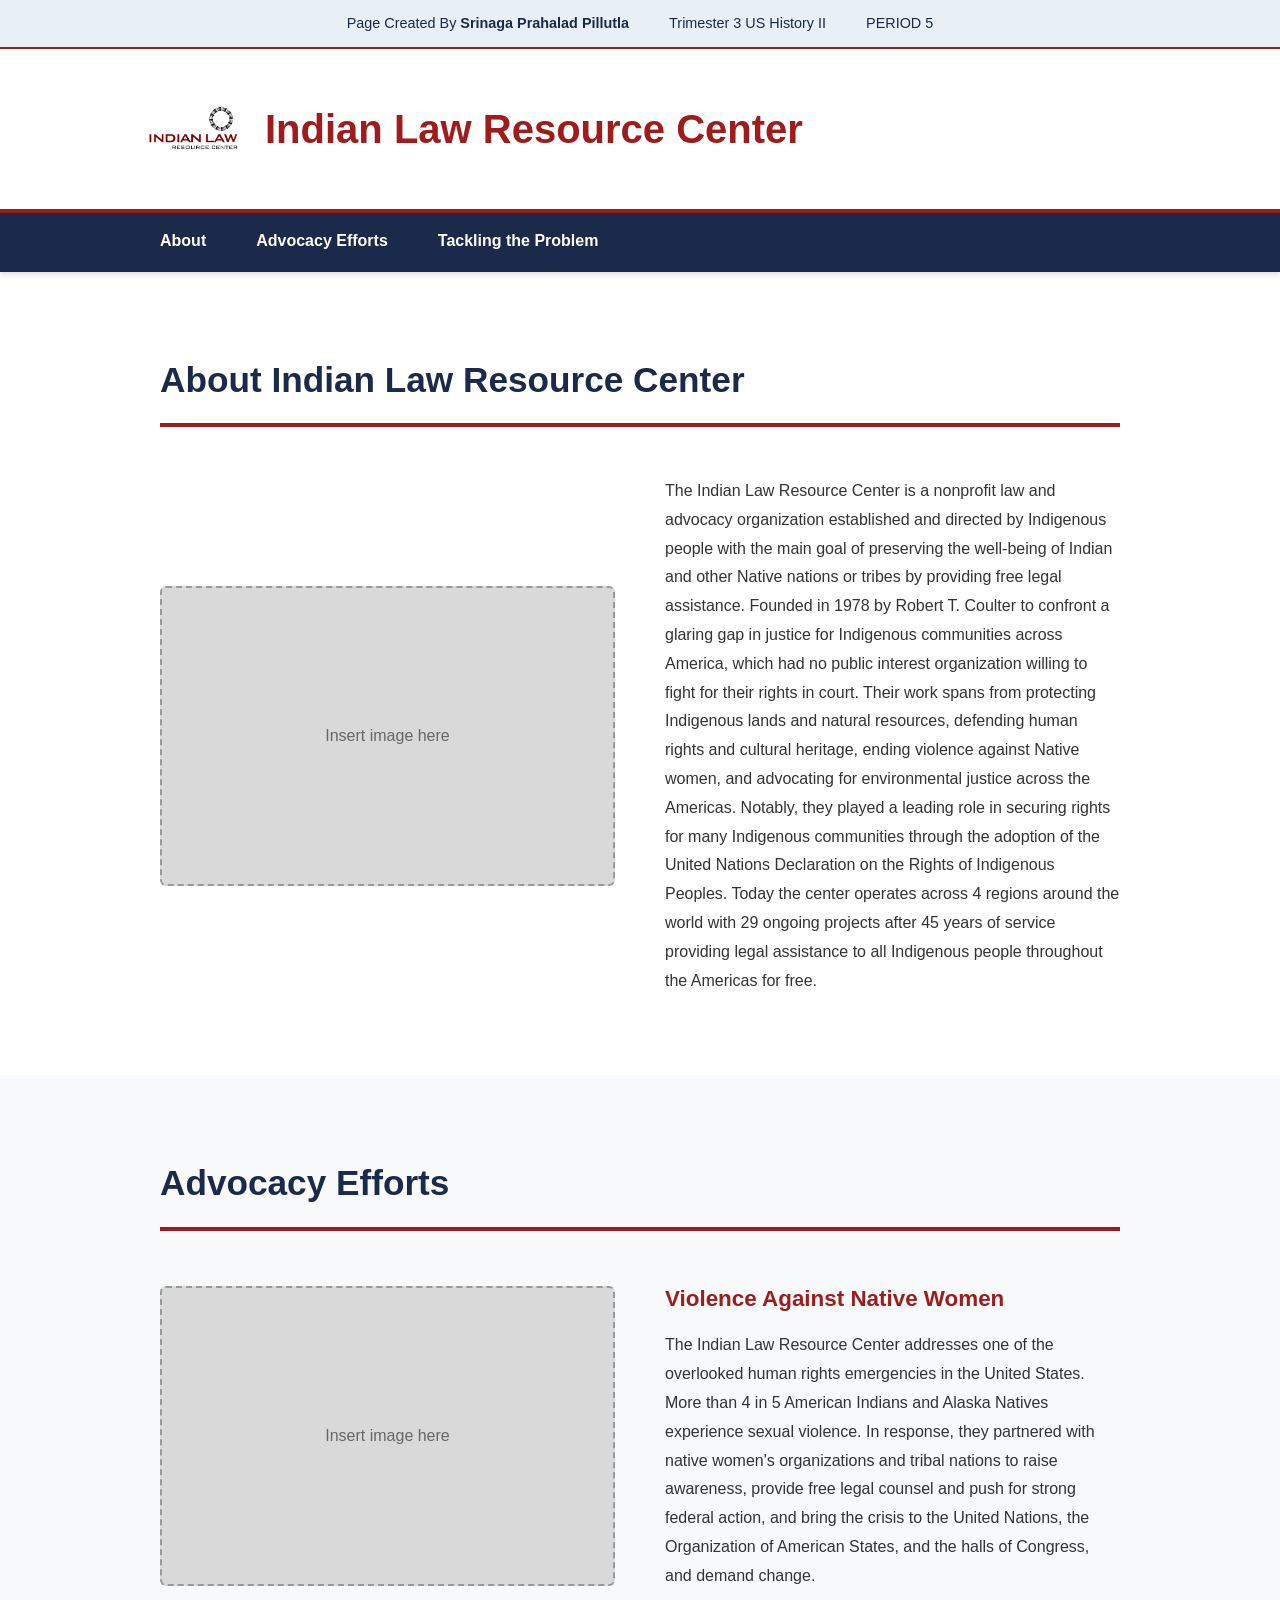
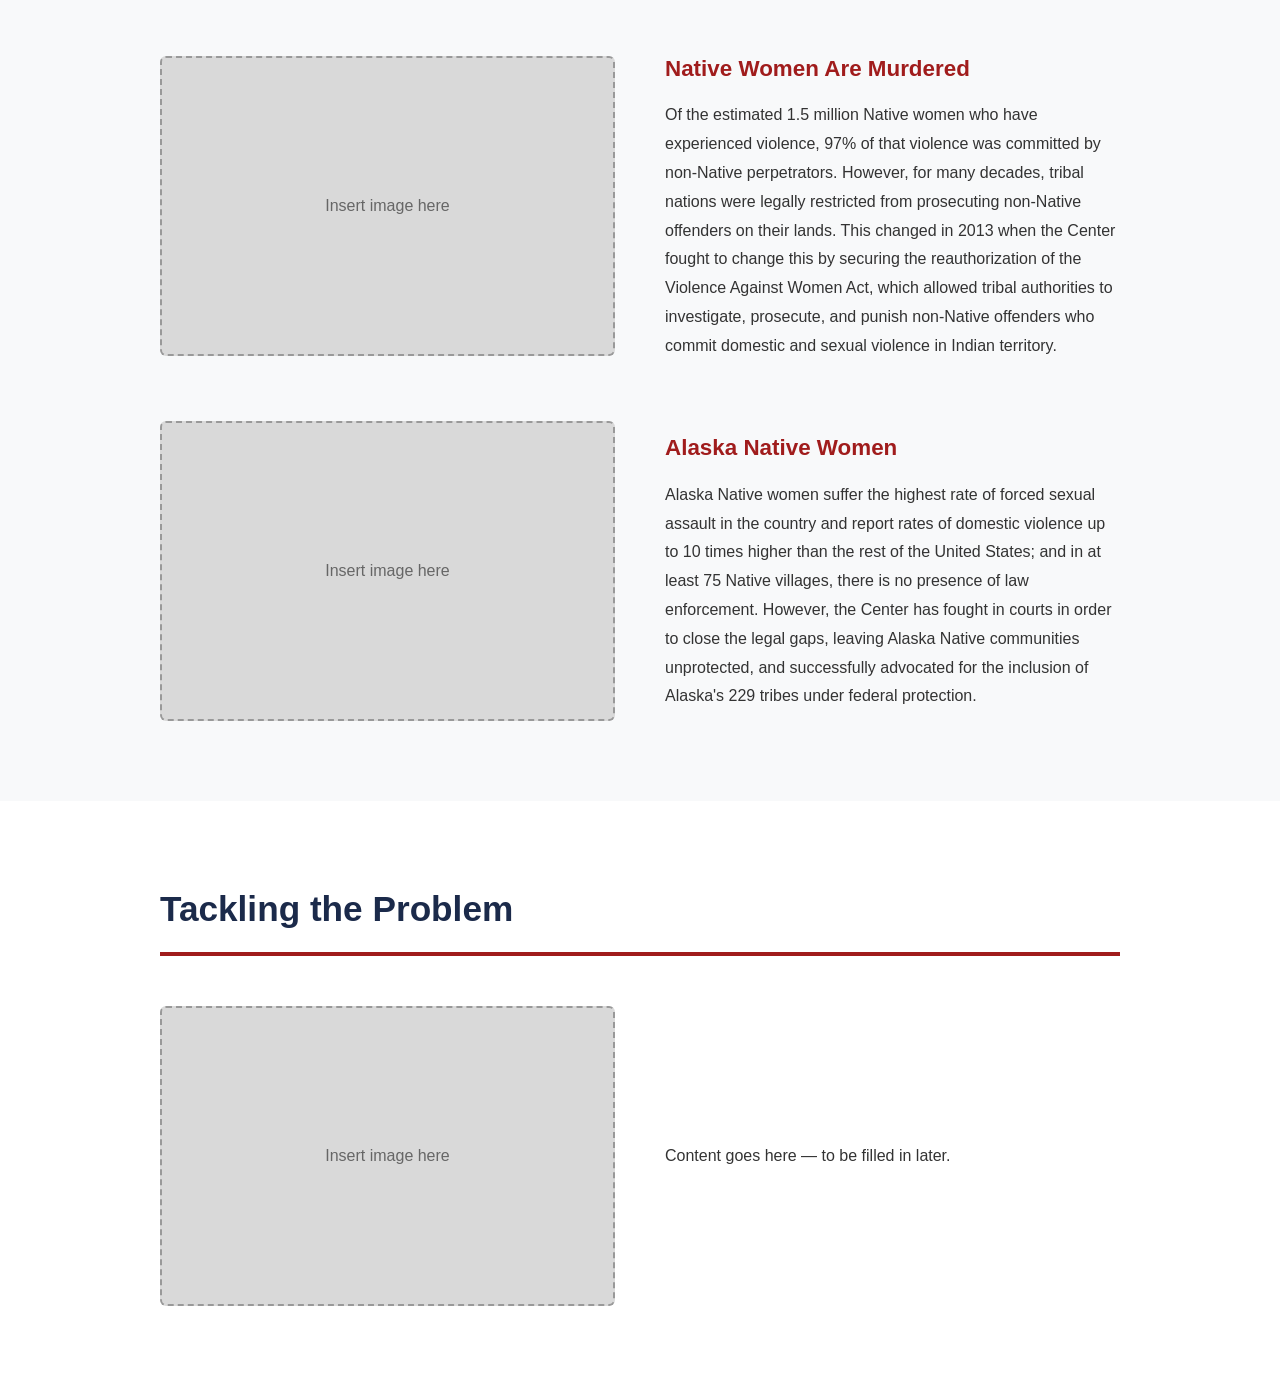
==== HTML-CSS_Website/index.html @ c258c05d "Add content for Alaska Native women in advocacy section of index.html by putting Alaska Native women" ====
<!DOCTYPE html>
<html lang="en">
<head>
    <meta charset="UTF-8">
    <meta name="viewport" content="width=device-width, initial-scale=1.0">
    <title>Indian Law Resource Center</title>
    <link rel="stylesheet" href="styles.css">
</head>
<body>
    <!-- Page Info -->
    <div class="page-info">
        <span>Page Created By <strong>Srinaga Prahalad Pillutla</strong></span>
        <span>Trimester 3 US History II</span>
        <span>PERIOD 5</span>
    </div>

    <!-- Header -->
    <header class="header">
        <div class="header-container">
            <img src="images/Indian Law Resource Center logo.png" alt="Indian Law Resource Center Logo" class="logo">
            <h1>Indian Law Resource Center</h1>
        </div>
    </header>

    <!-- Sticky Navigation -->
    <nav class="navbar">
        <div class="nav-container">
            <a href="#about" class="nav-link">About</a>
            <a href="#advocacy" class="nav-link">Advocacy Efforts</a>
            <a href="#tackling" class="nav-link">Tackling the Problem</a>
        </div>
    </nav>

    <!-- About Section -->
    <section id="about" class="section">
        <div class="container">
            <h2>About Indian Law Resource Center</h2>
            <div class="content-row">
                <div class="image-placeholder">Insert image here</div>
                <p>The Indian Law Resource Center is a nonprofit law and advocacy organization established and directed by Indigenous people with the main goal of preserving the well-being of Indian and other Native nations or tribes by providing free legal assistance. Founded in 1978 by Robert T. Coulter to confront a glaring gap in justice for Indigenous communities across America, which had no public interest organization willing to fight for their rights in court. Their work spans from protecting Indigenous lands and natural resources, defending human rights and cultural heritage, ending violence against Native women, and advocating for environmental justice across the Americas. Notably, they played a leading role in securing rights for many Indigenous communities through the adoption of the United Nations Declaration on the Rights of Indigenous Peoples. Today the center operates across 4 regions around the world with 29 ongoing projects after 45 years of service providing legal assistance to all Indigenous people throughout the Americas for free.</p>
            </div>
        </div>
    </section>

    <!-- Advocacy Efforts Section -->
    <section id="advocacy" class="section">
        <div class="container">
            <h2>Advocacy Efforts</h2>
            
            <!-- Subsection 1 -->
            <div class="content-row">
                <div class="image-placeholder">Insert image here</div>
                <div>
                    <h3>Violence Against Native Women</h3>
                    <p>The Indian Law Resource Center addresses one of the overlooked human rights emergencies in the United States. More than 4 in 5 American Indians and Alaska Natives experience sexual violence. In response, they partnered with native women's organizations and tribal nations to raise awareness, provide free legal counsel and push for strong federal action, and bring the crisis to the United Nations, the Organization of American States, and the halls of Congress, and demand change.</p>
                </div>
            </div>

            <!-- Subsection 2 -->
            <div class="content-row">
                <div class="image-placeholder">Insert image here</div>
                <div>
                    <h3>Native Women Are Murdered</h3>
                    <p>Of the estimated 1.5 million Native women who have experienced violence, 97% of that violence was committed by non-Native perpetrators. However, for many decades, tribal nations were legally restricted from prosecuting non-Native offenders on their lands. This changed in 2013 when the Center fought to change this by securing the reauthorization of the Violence Against Women Act, which allowed tribal authorities to investigate, prosecute, and punish non-Native offenders who commit domestic and sexual violence in Indian territory.</p>
                </div>
            </div>

            <!-- Subsection 3 -->
            <div class="content-row">
                <div class="image-placeholder">Insert image here</div>
                <div>
                    <h3>Alaska Native Women</h3>
                    <p>Alaska Native women suffer the highest rate of forced sexual assault in the country and report rates of domestic violence up to 10 times higher than the rest of the United States; and in at least 75 Native villages, there is no presence of law enforcement. However, the Center has fought in courts in order to close the legal gaps, leaving Alaska Native communities unprotected, and successfully advocated for the inclusion of Alaska's 229 tribes under federal protection.</p>
                </div>
            </div>
        </div>
    </section>

    <!-- Tackling the Problem Section -->
    <section id="tackling" class="section">
        <div class="container">
            <h2>Tackling the Problem</h2>
            <div class="content-row">
                <div class="image-placeholder">Insert image here</div>
                <p>Content goes here — to be filled in later.</p>
            </div>
        </div>
    </section>

</body>
</html>
---- HTML-CSS_Website/styles.css ----
/* CSS Reset and Base Styles */
* {
    margin: 0;
    padding: 0;
    box-sizing: border-box;
}

html {
    scroll-behavior: smooth;
}

body {
    font-family: 'Segoe UI', Tahoma, Geneva, Verdana, sans-serif;
    font-size: 16px;
    line-height: 1.6;
    color: #333;
    background-color: #ffffff;
}

.container {
    max-width: 1000px;
    margin: 0 auto;
    padding: 0 20px;
}

/* Page Info Banner */
.page-info {
    background-color: #e8f0f6;
    padding: 12px 20px;
    text-align: center;
    font-size: 0.9rem;
    color: #1B2A4A;
    border-bottom: 2px solid #A01C1C;
    display: flex;
    justify-content: center;
    gap: 40px;
    flex-wrap: wrap;
}

.page-info span {
    font-weight: 500;
}

/* Header */
.header {
    background-color: #ffffff;
    padding: 30px 20px;
    border-bottom: 4px solid #A01C1C;
    box-shadow: 0 2px 8px rgba(0, 0, 0, 0.08);
}

.header-container {
    max-width: 1000px;
    margin: 0 auto;
    display: flex;
    align-items: center;
    gap: 25px;
}

.logo {
    width: 100px;
    height: 100px;
    object-fit: contain;
    flex-shrink: 0;
}

.header h1 {
    color: #A01C1C;
    font-size: 2.5rem;
    margin: 0;
    font-weight: bold;
}

/* Sticky Navigation */
.navbar {
    position: sticky;
    top: 0;
    background-color: #1B2A4A;
    box-shadow: 0 2px 6px rgba(0, 0, 0, 0.15);
    z-index: 100;
}

.nav-container {
    max-width: 1000px;
    margin: 0 auto;
    padding: 0 20px;
    display: flex;
    gap: 50px;
}

.nav-link {
    display: inline-block;
    color: #ffffff;
    text-decoration: none;
    padding: 15px 0;
    font-weight: 600;
    font-size: 1rem;
    border-bottom: 3px solid transparent;
    transition: border-color 0.3s ease;
}

.nav-link:hover {
    border-bottom-color: #A01C1C;
}

/* Sections */
.section {
    padding: 80px 20px;
    background-color: #ffffff;
}

.section:nth-child(odd) {
    background-color: #f8f9fa;
}

.section h2 {
    color: #1B2A4A;
    font-size: 2.2rem;
    margin-bottom: 50px;
    padding-bottom: 15px;
    border-bottom: 4px solid #A01C1C;
}

.section h3 {
    color: #A01C1C;
    font-size: 1.4rem;
    margin-bottom: 15px;
}

/* Content Row Layout */
.content-row {
    display: grid;
    grid-template-columns: 1fr 1fr;
    gap: 50px;
    align-items: center;
    margin-bottom: 60px;
}

.content-row:last-child {
    margin-bottom: 0;
}

.content-row p {
    font-size: 1rem;
    color: #333;
    line-height: 1.8;
}

/* Image Placeholder */
.image-placeholder {
    background-color: #d9d9d9;
    border: 2px dashed #999;
    height: 300px;
    display: flex;
    align-items: center;
    justify-content: center;
    color: #666;
    font-size: 1rem;
    border-radius: 6px;
    font-weight: 500;
}

/* ============================================
   TABLET RESPONSIVE DESIGN (768px and below)
   ============================================ */
@media (max-width: 768px) {
    .header-container {
        flex-direction: column;
        text-align: center;
        gap: 15px;
    }

    .logo {
        width: 70px;
        height: 70px;
    }

    .header h1 {
        font-size: 1.8rem;
    }

    .nav-container {
        gap: 25px;
        padding: 0 15px;
    }

    .nav-link {
        font-size: 0.9rem;
        padding: 12px 0;
    }

    .section {
        padding: 50px 15px;
    }

    .section h2 {
        font-size: 1.8rem;
        margin-bottom: 35px;
    }

    .section h3 {
        font-size: 1.2rem;
    }

    .content-row {
        grid-template-columns: 1fr;
        gap: 30px;
        margin-bottom: 40px;
    }

    .image-placeholder {
        height: 250px;
    }

    .page-info {
        flex-direction: column;
        gap: 8px;
        font-size: 0.8rem;
        padding: 10px 15px;
    }
}

/* ============================================
   MOBILE RESPONSIVE DESIGN (480px and below)
   ============================================ */
@media (max-width: 480px) {
    body {
        font-size: 14px;
    }

    .header {
        padding: 20px 15px;
    }

    .header-container {
        gap: 12px;
    }

    .logo {
        width: 50px;
        height: 50px;
    }

    .header h1 {
        font-size: 1.4rem;
    }

    .navbar {
        position: relative;
    }

    .nav-container {
        flex-direction: column;
        gap: 5px;
        padding: 0 15px;
    }

    .nav-link {
        padding: 10px 0;
        font-size: 0.85rem;
        border-bottom-width: 2px !important;
    }

    .section {
        padding: 30px 15px;
    }

    .section h2 {
        font-size: 1.4rem;
        margin-bottom: 25px;
    }

    .section h3 {
        font-size: 1.1rem;
    }

    .content-row {
        gap: 15px;
        margin-bottom: 30px;
    }

    .content-row p {
        font-size: 0.9rem;
    }

    .image-placeholder {
        height: 180px;
        font-size: 0.85rem;
    }

    .page-info {
        padding: 8px 10px;
        font-size: 0.7rem;
        gap: 10px;
    }

    .container {
        padding: 0 10px;
    }
}
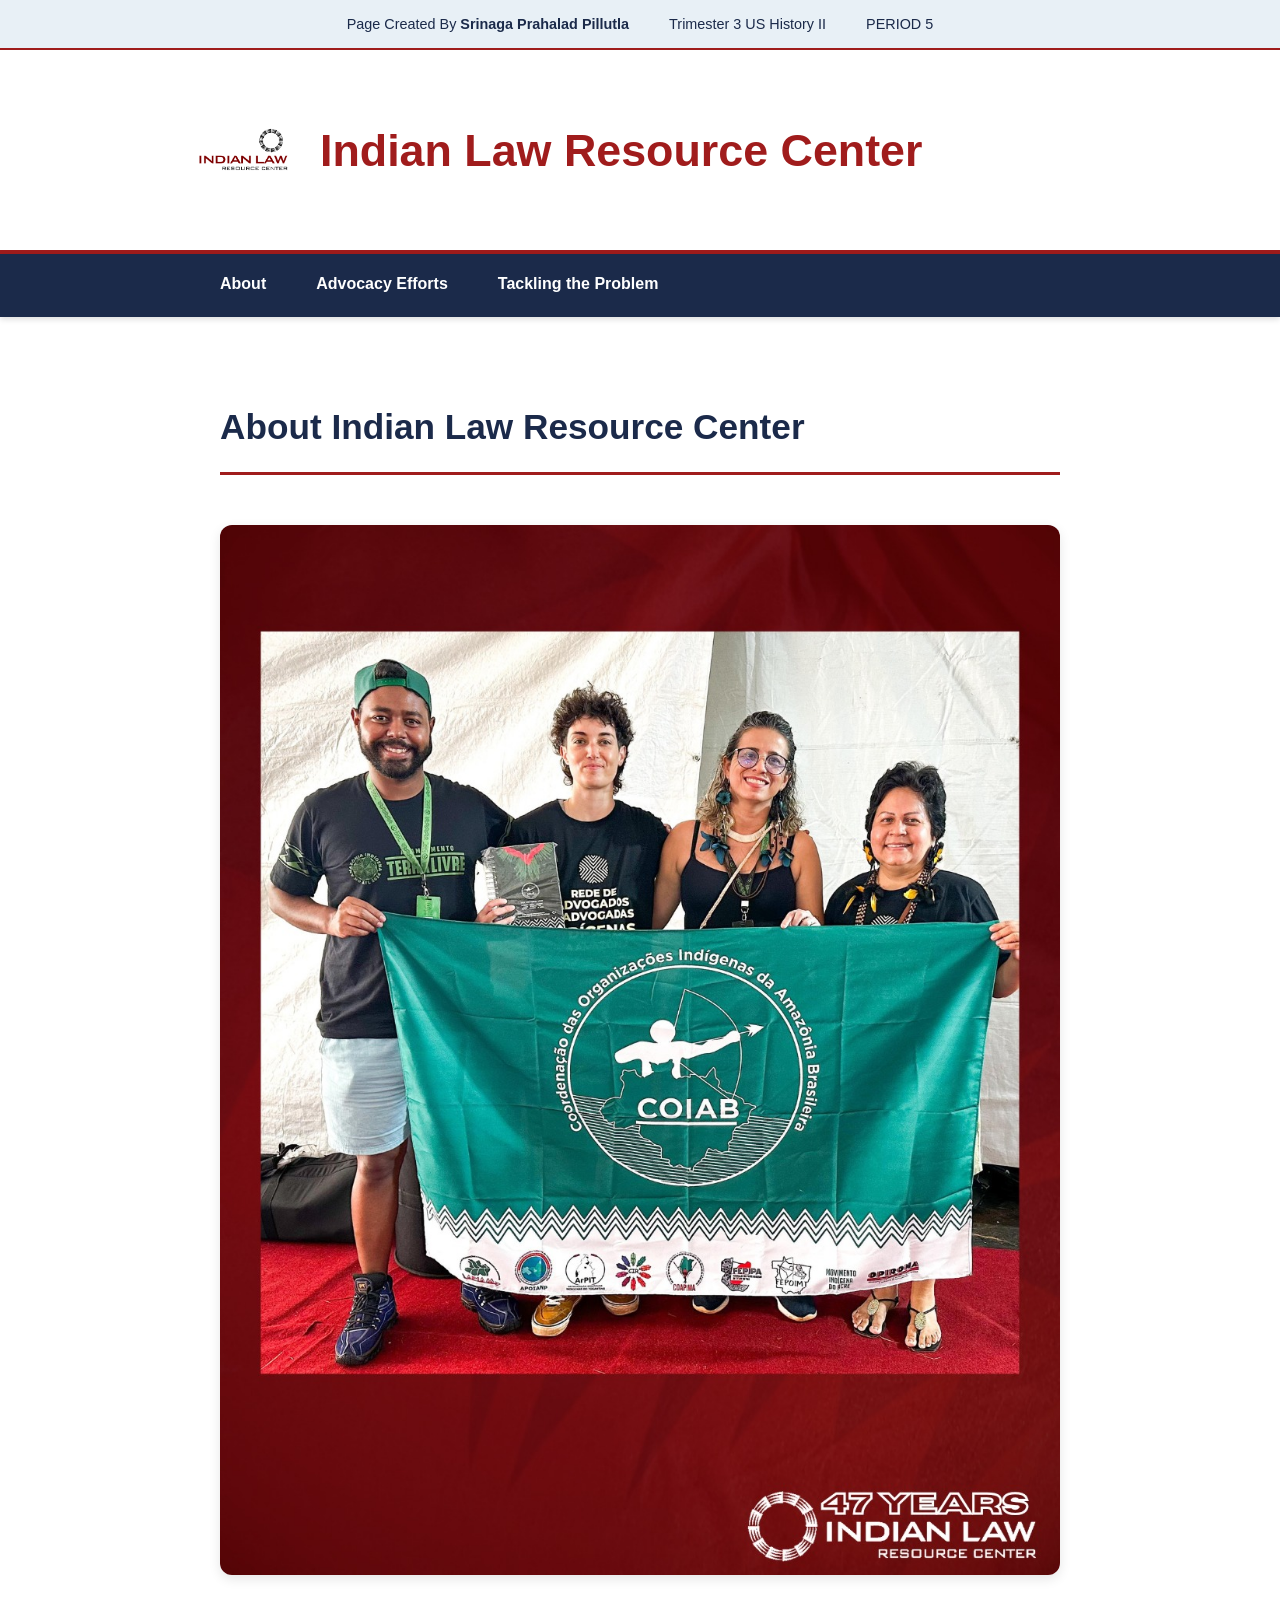
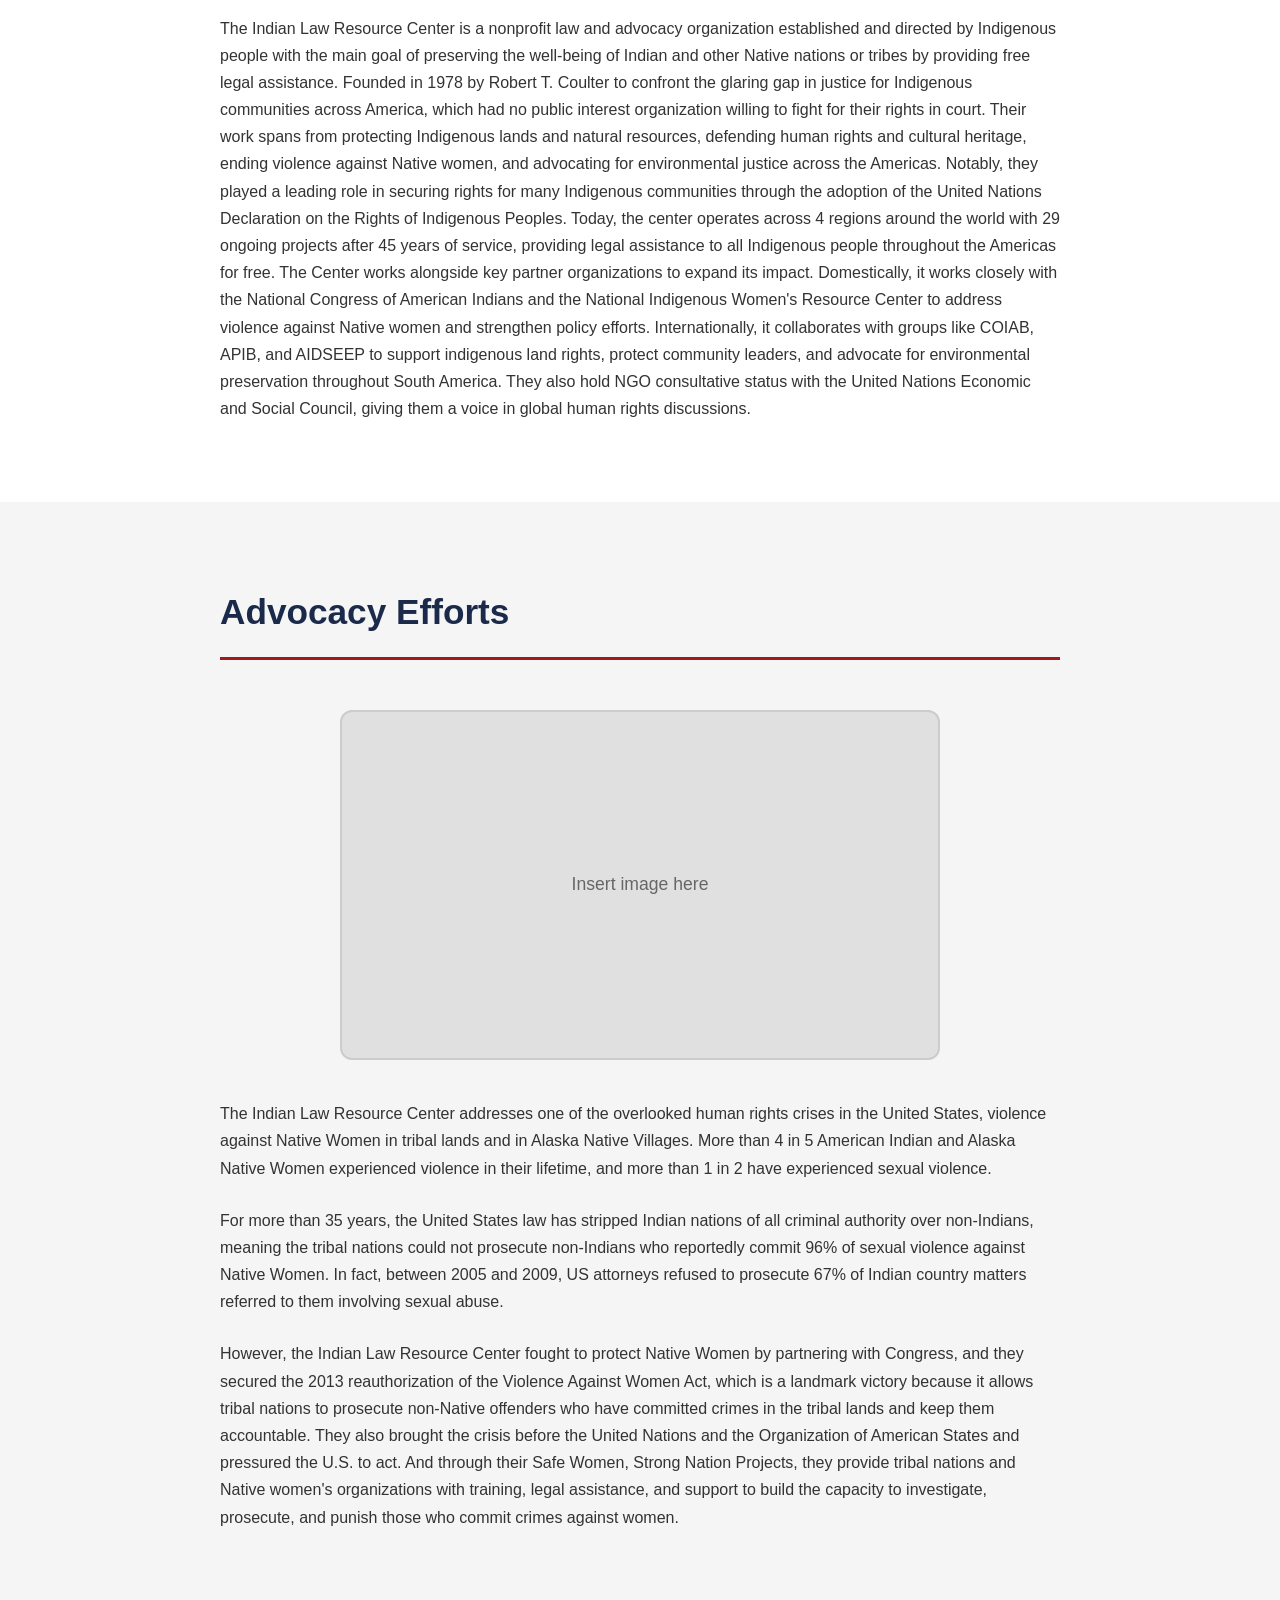
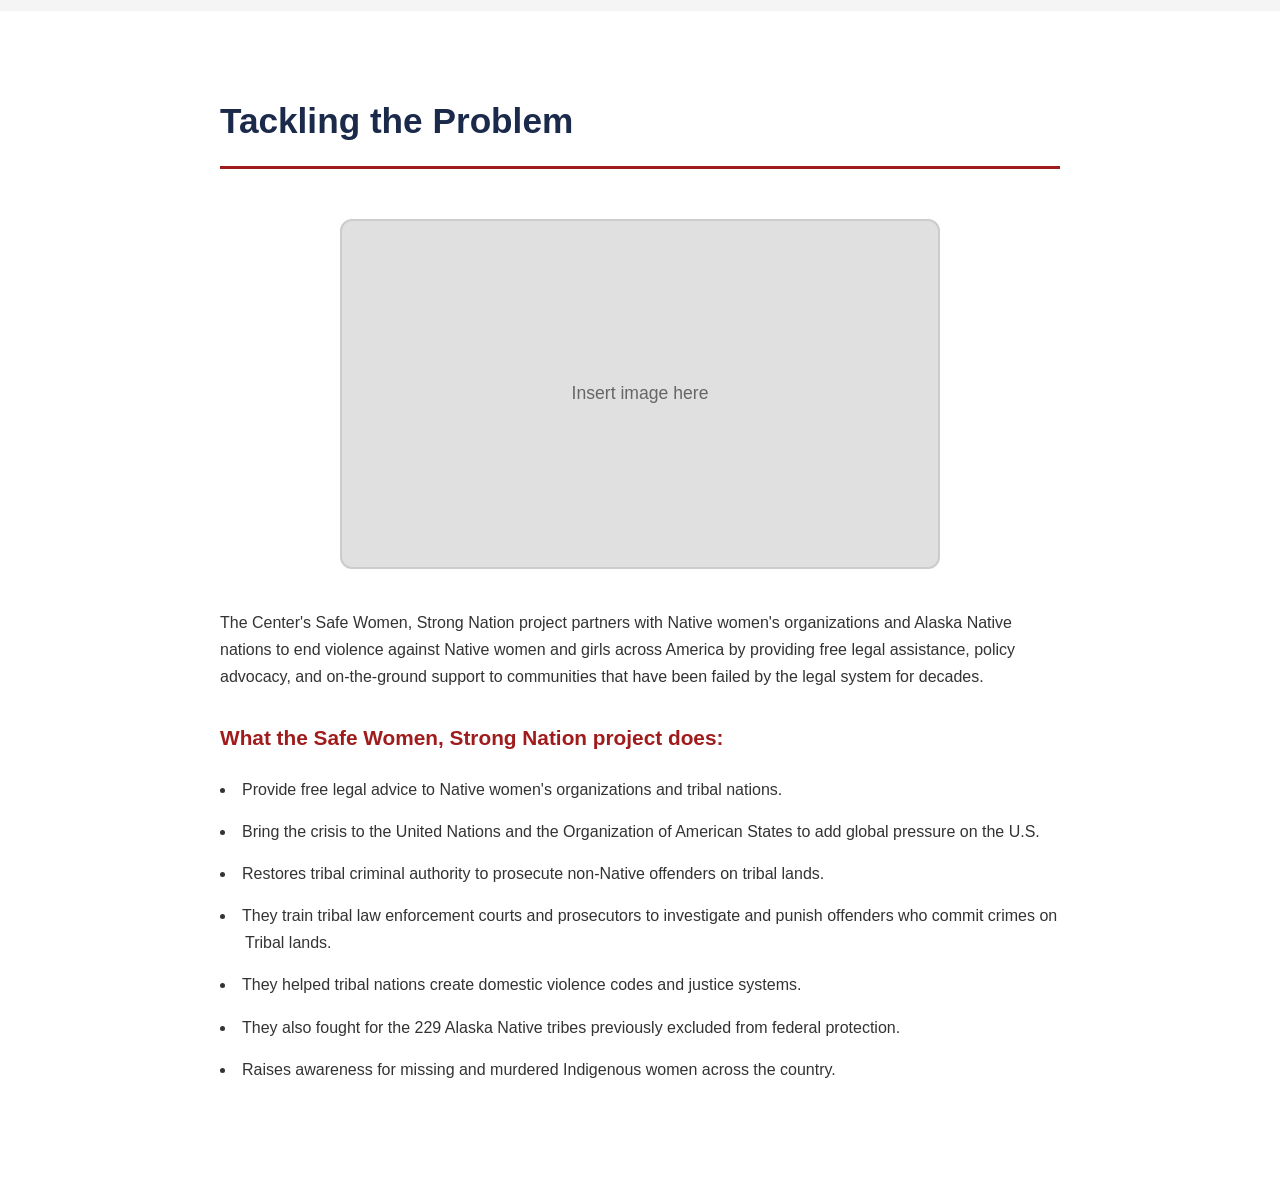
==== commit 06075214: "Refactor code structure for improved readability and maintainability and cut and pasted the info for" ====
--- a/HTML-CSS_Website/index.html
+++ b/HTML-CSS_Website/index.html
@@ -32,58 +32,44 @@
     </nav>
 
     <!-- About Section -->
-    <section id="about" class="section">
+    <section id="about" class="section section-white">
         <div class="container">
             <h2>About Indian Law Resource Center</h2>
-            <div class="content-row">
-                <div class="image-placeholder">Insert image here</div>
-                <p>The Indian Law Resource Center is a nonprofit law and advocacy organization established and directed by Indigenous people with the main goal of preserving the well-being of Indian and other Native nations or tribes by providing free legal assistance. Founded in 1978 by Robert T. Coulter to confront a glaring gap in justice for Indigenous communities across America, which had no public interest organization willing to fight for their rights in court. Their work spans from protecting Indigenous lands and natural resources, defending human rights and cultural heritage, ending violence against Native women, and advocating for environmental justice across the Americas. Notably, they played a leading role in securing rights for many Indigenous communities through the adoption of the United Nations Declaration on the Rights of Indigenous Peoples. Today the center operates across 4 regions around the world with 29 ongoing projects after 45 years of service providing legal assistance to all Indigenous people throughout the Americas for free.</p>
-            </div>
+            <img src="images/About.jpg" alt="About Indian Law Resource Center" class="section-image">
+            <p>The Indian Law Resource Center is a nonprofit law and advocacy organization established and directed by Indigenous people with the main goal of preserving the well-being of Indian and other Native nations or tribes by providing free legal assistance. Founded in 1978 by Robert T. Coulter to confront the glaring gap in justice for Indigenous communities across America, which had no public interest organization willing to fight for their rights in court. Their work spans from protecting Indigenous lands and natural resources, defending human rights and cultural heritage, ending violence against Native women, and advocating for environmental justice across the Americas. Notably, they played a leading role in securing rights for many Indigenous communities through the adoption of the United Nations Declaration on the Rights of Indigenous Peoples. Today, the center operates across 4 regions around the world with 29 ongoing projects after 45 years of service, providing legal assistance to all Indigenous people throughout the Americas for free. The Center works alongside key partner organizations to expand its impact. Domestically, it works closely with the National Congress of American Indians and the National Indigenous Women's Resource Center to address violence against Native women and strengthen policy efforts. Internationally, it collaborates with groups like COIAB, APIB, and AIDSEEP to support indigenous land rights, protect community leaders, and advocate for environmental preservation throughout South America. They also hold NGO consultative status with the United Nations Economic and Social Council, giving them a voice in global human rights discussions.</p>
         </div>
     </section>
 
     <!-- Advocacy Efforts Section -->
-    <section id="advocacy" class="section">
+    <section id="advocacy" class="section section-gray">
         <div class="container">
             <h2>Advocacy Efforts</h2>
+            <div class="image-placeholder">Insert image here</div>
+            <p>The Indian Law Resource Center addresses one of the overlooked human rights crises in the United States, violence against Native Women in tribal lands and in Alaska Native Villages. More than 4 in 5 American Indian and Alaska Native Women experienced violence in their lifetime, and more than 1 in 2 have experienced sexual violence.</p>
             
-            <!-- Subsection 1 -->
-            <div class="content-row">
-                <div class="image-placeholder">Insert image here</div>
-                <div>
-                    <h3>Violence Against Native Women</h3>
-                    <p>The Indian Law Resource Center addresses one of the overlooked human rights emergencies in the United States. More than 4 in 5 American Indians and Alaska Natives experience sexual violence. In response, they partnered with native women's organizations and tribal nations to raise awareness, provide free legal counsel and push for strong federal action, and bring the crisis to the United Nations, the Organization of American States, and the halls of Congress, and demand change.</p>
-                </div>
-            </div>
-
-            <!-- Subsection 2 -->
-            <div class="content-row">
-                <div class="image-placeholder">Insert image here</div>
-                <div>
-                    <h3>Native Women Are Murdered</h3>
-                    <p>Of the estimated 1.5 million Native women who have experienced violence, 97% of that violence was committed by non-Native perpetrators. However, for many decades, tribal nations were legally restricted from prosecuting non-Native offenders on their lands. This changed in 2013 when the Center fought to change this by securing the reauthorization of the Violence Against Women Act, which allowed tribal authorities to investigate, prosecute, and punish non-Native offenders who commit domestic and sexual violence in Indian territory.</p>
-                </div>
-            </div>
-
-            <!-- Subsection 3 -->
-            <div class="content-row">
-                <div class="image-placeholder">Insert image here</div>
-                <div>
-                    <h3>Alaska Native Women</h3>
-                    <p>Alaska Native women suffer the highest rate of forced sexual assault in the country and report rates of domestic violence up to 10 times higher than the rest of the United States; and in at least 75 Native villages, there is no presence of law enforcement. However, the Center has fought in courts in order to close the legal gaps, leaving Alaska Native communities unprotected, and successfully advocated for the inclusion of Alaska's 229 tribes under federal protection.</p>
-                </div>
-            </div>
+            <p>For more than 35 years, the United States law has stripped Indian nations of all criminal authority over non-Indians, meaning the tribal nations could not prosecute non-Indians who reportedly commit 96% of sexual violence against Native Women. In fact, between 2005 and 2009, US attorneys refused to prosecute 67% of Indian country matters referred to them involving sexual abuse.</p>
+            
+            <p>However, the Indian Law Resource Center fought to protect Native Women by partnering with Congress, and they secured the 2013 reauthorization of the Violence Against Women Act, which is a landmark victory because it allows tribal nations to prosecute non-Native offenders who have committed crimes in the tribal lands and keep them accountable. They also brought the crisis before the United Nations and the Organization of American States and pressured the U.S. to act. And through their Safe Women, Strong Nation Projects, they provide tribal nations and Native women's organizations with training, legal assistance, and support to build the capacity to investigate, prosecute, and punish those who commit crimes against women.</p>
         </div>
     </section>
 
     <!-- Tackling the Problem Section -->
-    <section id="tackling" class="section">
+    <section id="tackling" class="section section-white">
         <div class="container">
             <h2>Tackling the Problem</h2>
-            <div class="content-row">
-                <div class="image-placeholder">Insert image here</div>
-                <p>Content goes here — to be filled in later.</p>
-            </div>
+            <div class="image-placeholder">Insert image here</div>
+            <p>The Center's Safe Women, Strong Nation project partners with Native women's organizations and Alaska Native nations to end violence against Native women and girls across America by providing free legal assistance, policy advocacy, and on-the-ground support to communities that have been failed by the legal system for decades.</p>
+            
+            <h3>What the Safe Women, Strong Nation project does:</h3>
+            <ul class="section-list">
+                <li>Provide free legal advice to Native women's organizations and tribal nations.</li>
+                <li>Bring the crisis to the United Nations and the Organization of American States to add global pressure on the U.S.</li>
+                <li>Restores tribal criminal authority to prosecute non-Native offenders on tribal lands.</li>
+                <li>They train tribal law enforcement courts and prosecutors to investigate and punish offenders who commit crimes on Tribal lands.</li>
+                <li>They helped tribal nations create domestic violence codes and justice systems.</li>
+                <li>They also fought for the 229 Alaska Native tribes previously excluded from federal protection.</li>
+                <li>Raises awareness for missing and murdered Indigenous women across the country.</li>
+            </ul>
         </div>
     </section>
 
--- a/HTML-CSS_Website/styles.css
+++ b/HTML-CSS_Website/styles.css
@@ -10,23 +10,23 @@
 }
 
 body {
-    font-family: 'Segoe UI', Tahoma, Geneva, Verdana, sans-serif;
+    font-family: -apple-system, BlinkMacSystemFont, 'Segoe UI', Roboto, Oxygen, Ubuntu, Cantarell, sans-serif;
     font-size: 16px;
-    line-height: 1.6;
+    line-height: 1.7;
     color: #333;
     background-color: #ffffff;
 }
 
 .container {
-    max-width: 1000px;
+    max-width: 900px;
     margin: 0 auto;
-    padding: 0 20px;
+    padding: 0 30px;
 }
 
 /* Page Info Banner */
 .page-info {
     background-color: #e8f0f6;
-    padding: 12px 20px;
+    padding: 12px 30px;
     text-align: center;
     font-size: 0.9rem;
     color: #1B2A4A;
@@ -44,17 +44,17 @@
 /* Header */
 .header {
     background-color: #ffffff;
-    padding: 30px 20px;
+    padding: 50px 30px;
     border-bottom: 4px solid #A01C1C;
-    box-shadow: 0 2px 8px rgba(0, 0, 0, 0.08);
+    box-shadow: 0 1px 3px rgba(0, 0, 0, 0.08);
 }
 
 .header-container {
-    max-width: 1000px;
+    max-width: 900px;
     margin: 0 auto;
     display: flex;
     align-items: center;
-    gap: 25px;
+    gap: 30px;
 }
 
 .logo {
@@ -66,8 +66,7 @@
 
 .header h1 {
     color: #A01C1C;
-    font-size: 2.5rem;
-    margin: 0;
+    font-size: 2.8rem;
     font-weight: bold;
 }
 
@@ -81,9 +80,9 @@
 }
 
 .nav-container {
-    max-width: 1000px;
+    max-width: 900px;
     margin: 0 auto;
-    padding: 0 20px;
+    padding: 0 30px;
     display: flex;
     gap: 50px;
 }
@@ -92,7 +91,7 @@
     display: inline-block;
     color: #ffffff;
     text-decoration: none;
-    padding: 15px 0;
+    padding: 16px 0;
     font-weight: 600;
     font-size: 1rem;
     border-bottom: 3px solid transparent;
@@ -105,12 +104,15 @@
 
 /* Sections */
 .section {
-    padding: 80px 20px;
+    padding: 80px 30px;
+}
+
+.section-white {
     background-color: #ffffff;
 }
 
-.section:nth-child(odd) {
-    background-color: #f8f9fa;
+.section-gray {
+    background-color: #f5f5f5;
 }
 
 .section h2 {
@@ -118,46 +120,75 @@
     font-size: 2.2rem;
     margin-bottom: 50px;
     padding-bottom: 15px;
-    border-bottom: 4px solid #A01C1C;
-}
-
-.section h3 {
-    color: #A01C1C;
-    font-size: 1.4rem;
-    margin-bottom: 15px;
-}
-
-/* Content Row Layout */
-.content-row {
-    display: grid;
-    grid-template-columns: 1fr 1fr;
-    gap: 50px;
-    align-items: center;
-    margin-bottom: 60px;
-}
-
-.content-row:last-child {
-    margin-bottom: 0;
-}
-
-.content-row p {
-    font-size: 1rem;
-    color: #333;
-    line-height: 1.8;
+    border-bottom: 3px solid #A01C1C;
+    font-weight: bold;
 }
 
 /* Image Placeholder */
 .image-placeholder {
-    background-color: #d9d9d9;
-    border: 2px dashed #999;
-    height: 300px;
+    background-color: #e0e0e0;
+    border: 2px solid #ccc;
+    border-radius: 12px;
+    height: 350px;
+    max-width: 600px;
+    margin: 0 auto 40px;
     display: flex;
     align-items: center;
     justify-content: center;
     color: #666;
+    font-size: 1.1rem;
+    font-weight: 500;
+}
+
+/* Section Images */
+.section-image {
+    max-width: 100%;
+    height: auto;
+    border-radius: 12px;
+    margin: 0 auto 40px;
+    display: block;
+    box-shadow: 0 4px 12px rgba(0, 0, 0, 0.1);
+}
+
+/* Section Paragraphs */
+.section p {
     font-size: 1rem;
-    border-radius: 6px;
-    font-weight: 500;
+    color: #333;
+    margin-bottom: 25px;
+    text-align: left;
+}
+
+.section p:last-child {
+    margin-bottom: 0;
+}
+
+/* Section Subheadings */
+.section h3 {
+    color: #A01C1C;
+    font-size: 1.3rem;
+    font-weight: 600;
+    margin-top: 30px;
+    margin-bottom: 20px;
+}
+
+/* Section Lists */
+.section-list {
+    list-style-position: inside;
+    margin: 0 0 30px 0;
+    padding: 0;
+}
+
+.section-list li {
+    font-size: 1rem;
+    color: #333;
+    margin-bottom: 15px;
+    line-height: 1.7;
+    padding-left: 25px;
+    text-indent: -25px;
+}
+
+.section-list li:last-child {
+    margin-bottom: 0;
 }
 
 /* ============================================
@@ -167,7 +198,7 @@
     .header-container {
         flex-direction: column;
         text-align: center;
-        gap: 15px;
+        gap: 20px;
     }
 
     .logo {
@@ -176,12 +207,19 @@
     }
 
     .header h1 {
-        font-size: 1.8rem;
+        font-size: 2rem;
+    }
+
+    .header,
+    .navbar,
+    .section {
+        padding-left: 20px;
+        padding-right: 20px;
     }
 
     .nav-container {
-        gap: 25px;
-        padding: 0 15px;
+        padding: 0 20px;
+        gap: 30px;
     }
 
     .nav-link {
@@ -190,7 +228,7 @@
     }
 
     .section {
-        padding: 50px 15px;
+        padding: 50px 20px;
     }
 
     .section h2 {
@@ -198,25 +236,23 @@
         margin-bottom: 35px;
     }
 
-    .section h3 {
-        font-size: 1.2rem;
-    }
-
-    .content-row {
-        grid-template-columns: 1fr;
-        gap: 30px;
-        margin-bottom: 40px;
-    }
-
     .image-placeholder {
         height: 250px;
+        margin-bottom: 30px;
+    }
+
+    .section p {
+        margin-bottom: 20px;
+    }
+
+    .container {
+        padding: 0 20px;
     }
 
     .page-info {
-        flex-direction: column;
-        gap: 8px;
-        font-size: 0.8rem;
-        padding: 10px 15px;
+        padding: 10px 20px;
+        gap: 20px;
+        font-size: 0.85rem;
     }
 }
 
@@ -225,15 +261,16 @@
    ============================================ */
 @media (max-width: 480px) {
     body {
-        font-size: 14px;
+        font-size: 15px;
+        line-height: 1.6;
     }
 
     .header {
-        padding: 20px 15px;
+        padding: 30px 15px;
     }
 
     .header-container {
-        gap: 12px;
+        gap: 15px;
     }
 
     .logo {
@@ -242,7 +279,7 @@
     }
 
     .header h1 {
-        font-size: 1.4rem;
+        font-size: 1.5rem;
     }
 
     .navbar {
@@ -251,18 +288,18 @@
 
     .nav-container {
         flex-direction: column;
-        gap: 5px;
+        gap: 0;
         padding: 0 15px;
     }
 
     .nav-link {
-        padding: 10px 0;
-        font-size: 0.85rem;
+        padding: 12px 0;
+        font-size: 0.9rem;
         border-bottom-width: 2px !important;
     }
 
     .section {
-        padding: 30px 15px;
+        padding: 40px 15px;
     }
 
     .section h2 {
@@ -270,31 +307,24 @@
         margin-bottom: 25px;
     }
 
-    .section h3 {
-        font-size: 1.1rem;
-    }
-
-    .content-row {
-        gap: 15px;
-        margin-bottom: 30px;
-    }
-
-    .content-row p {
-        font-size: 0.9rem;
-    }
-
     .image-placeholder {
-        height: 180px;
-        font-size: 0.85rem;
+        height: 200px;
+        margin-bottom: 25px;
+        border-radius: 8px;
+    }
+
+    .section p {
+        font-size: 0.95rem;
+        margin-bottom: 18px;
+    }
+
+    .container {
+        padding: 0 15px;
     }
 
     .page-info {
-        padding: 8px 10px;
-        font-size: 0.7rem;
+        padding: 8px 15px;
+        font-size: 0.75rem;
         gap: 10px;
     }
-
-    .container {
-        padding: 0 10px;
-    }
 }
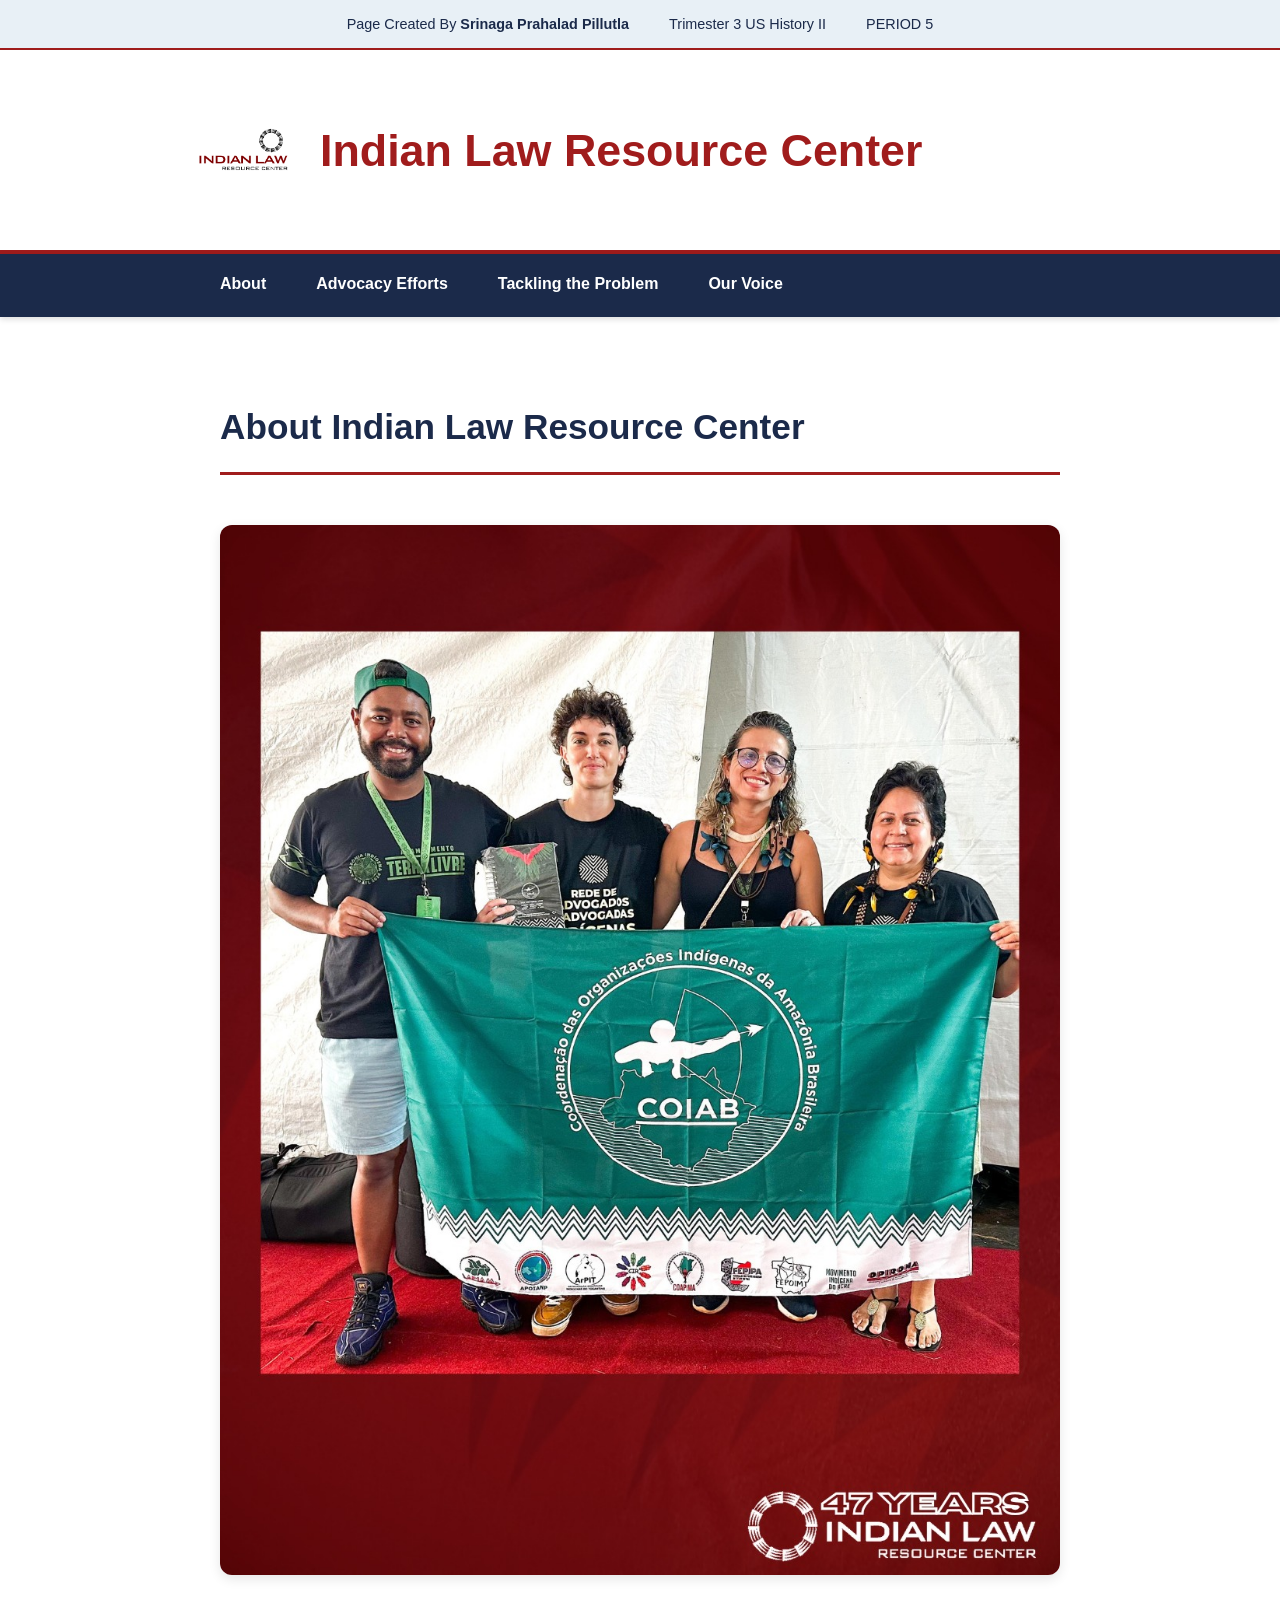
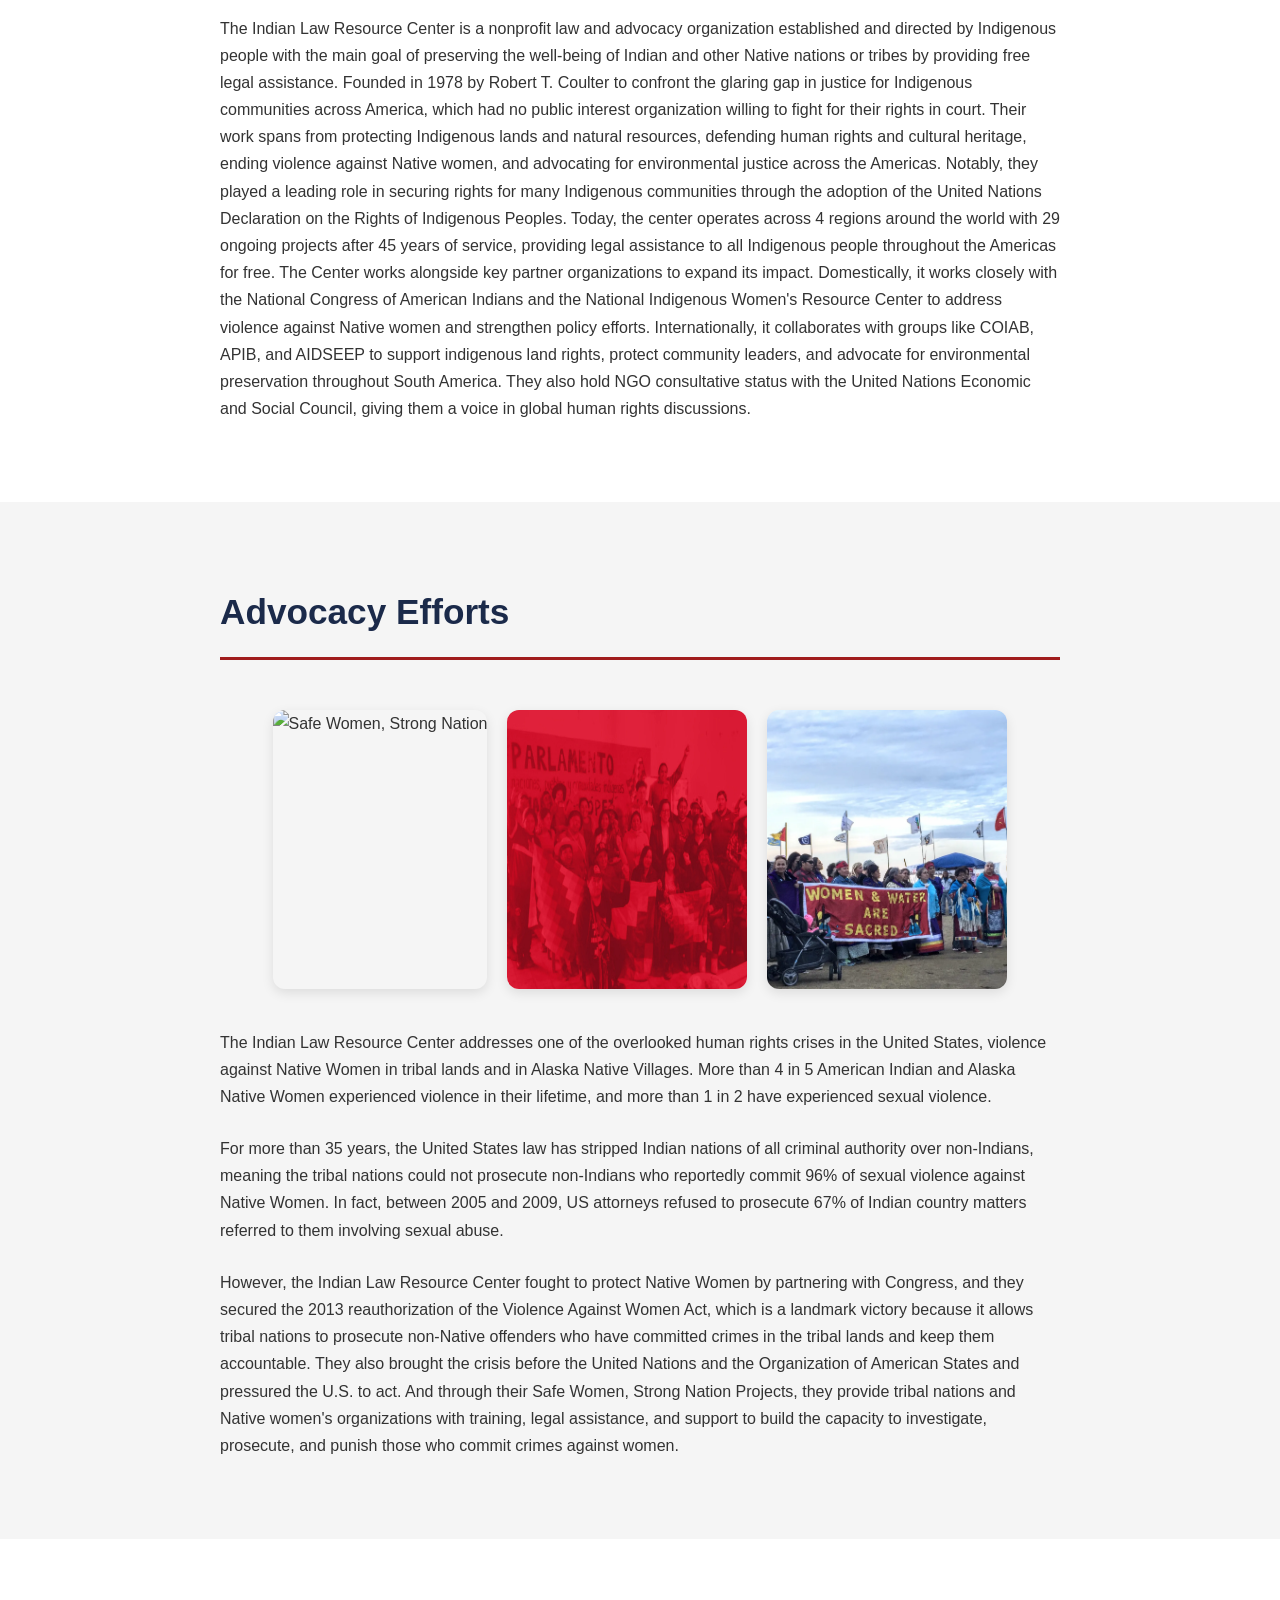
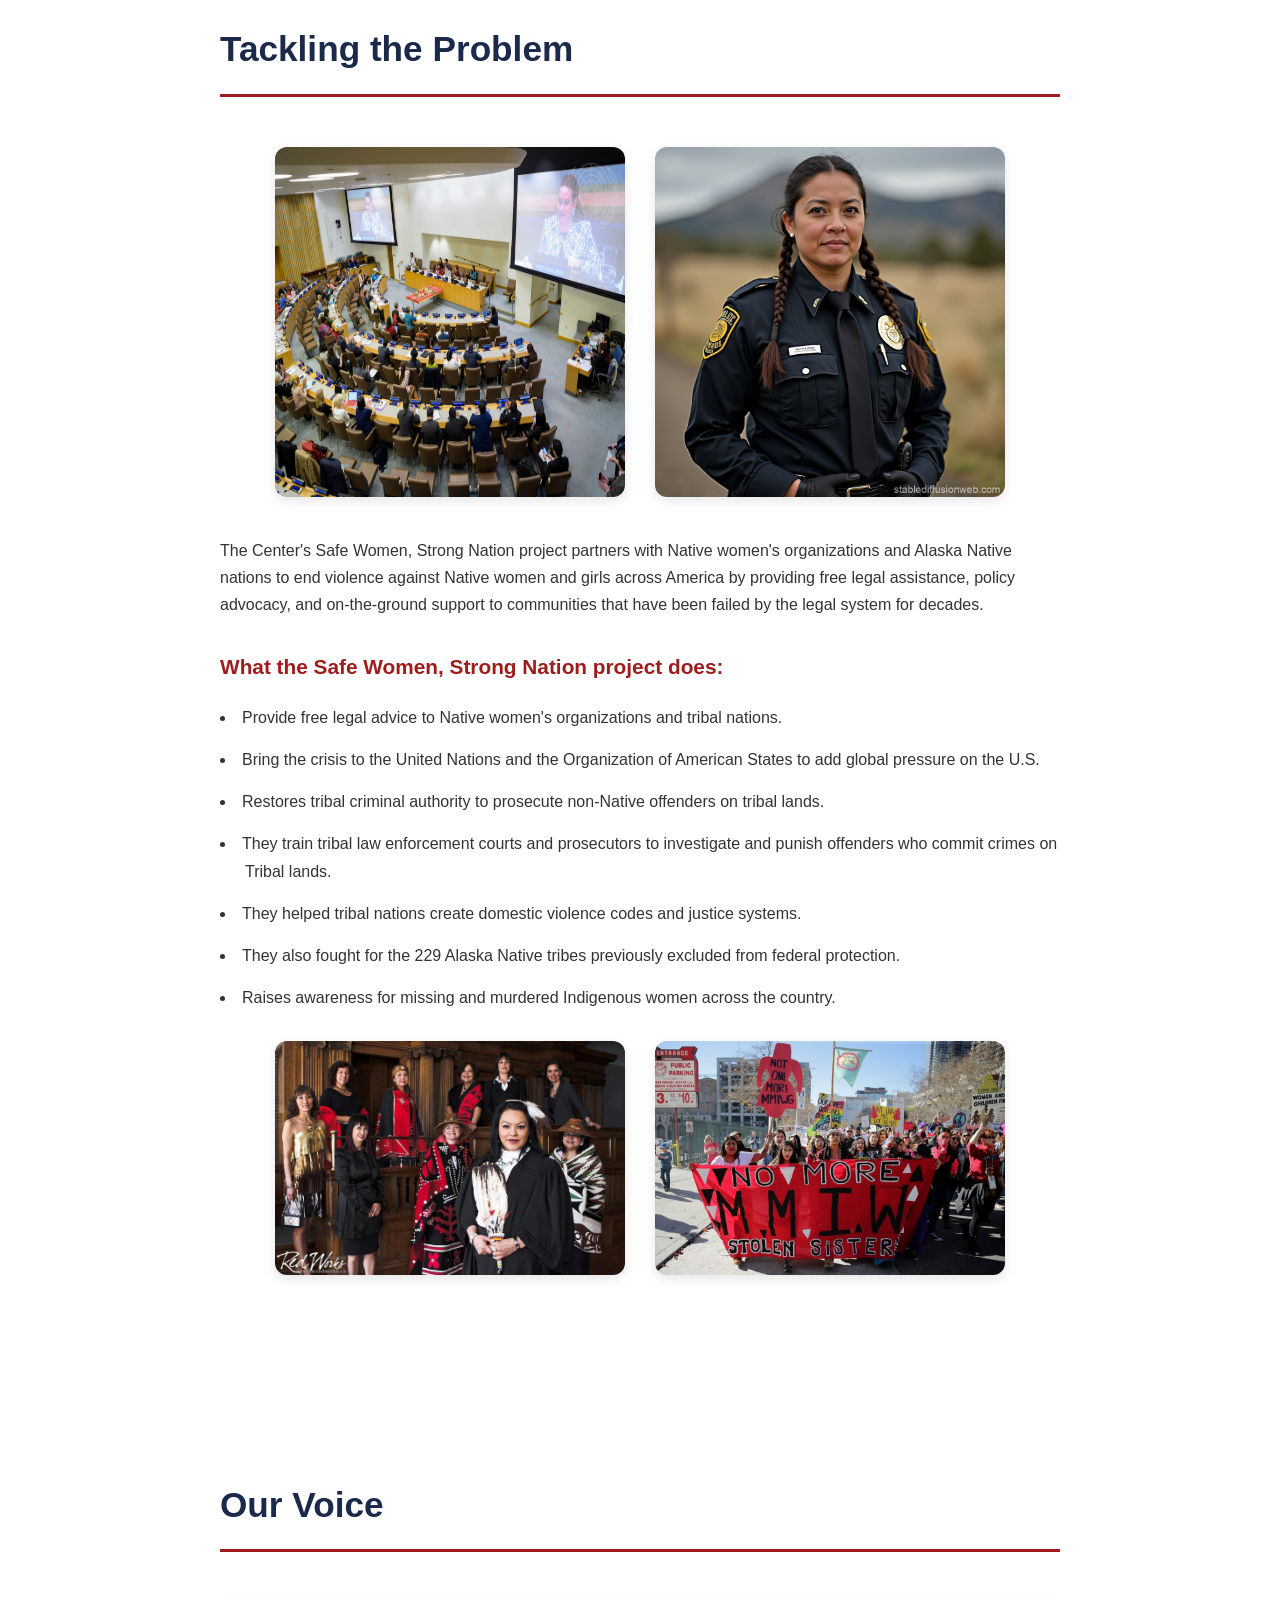
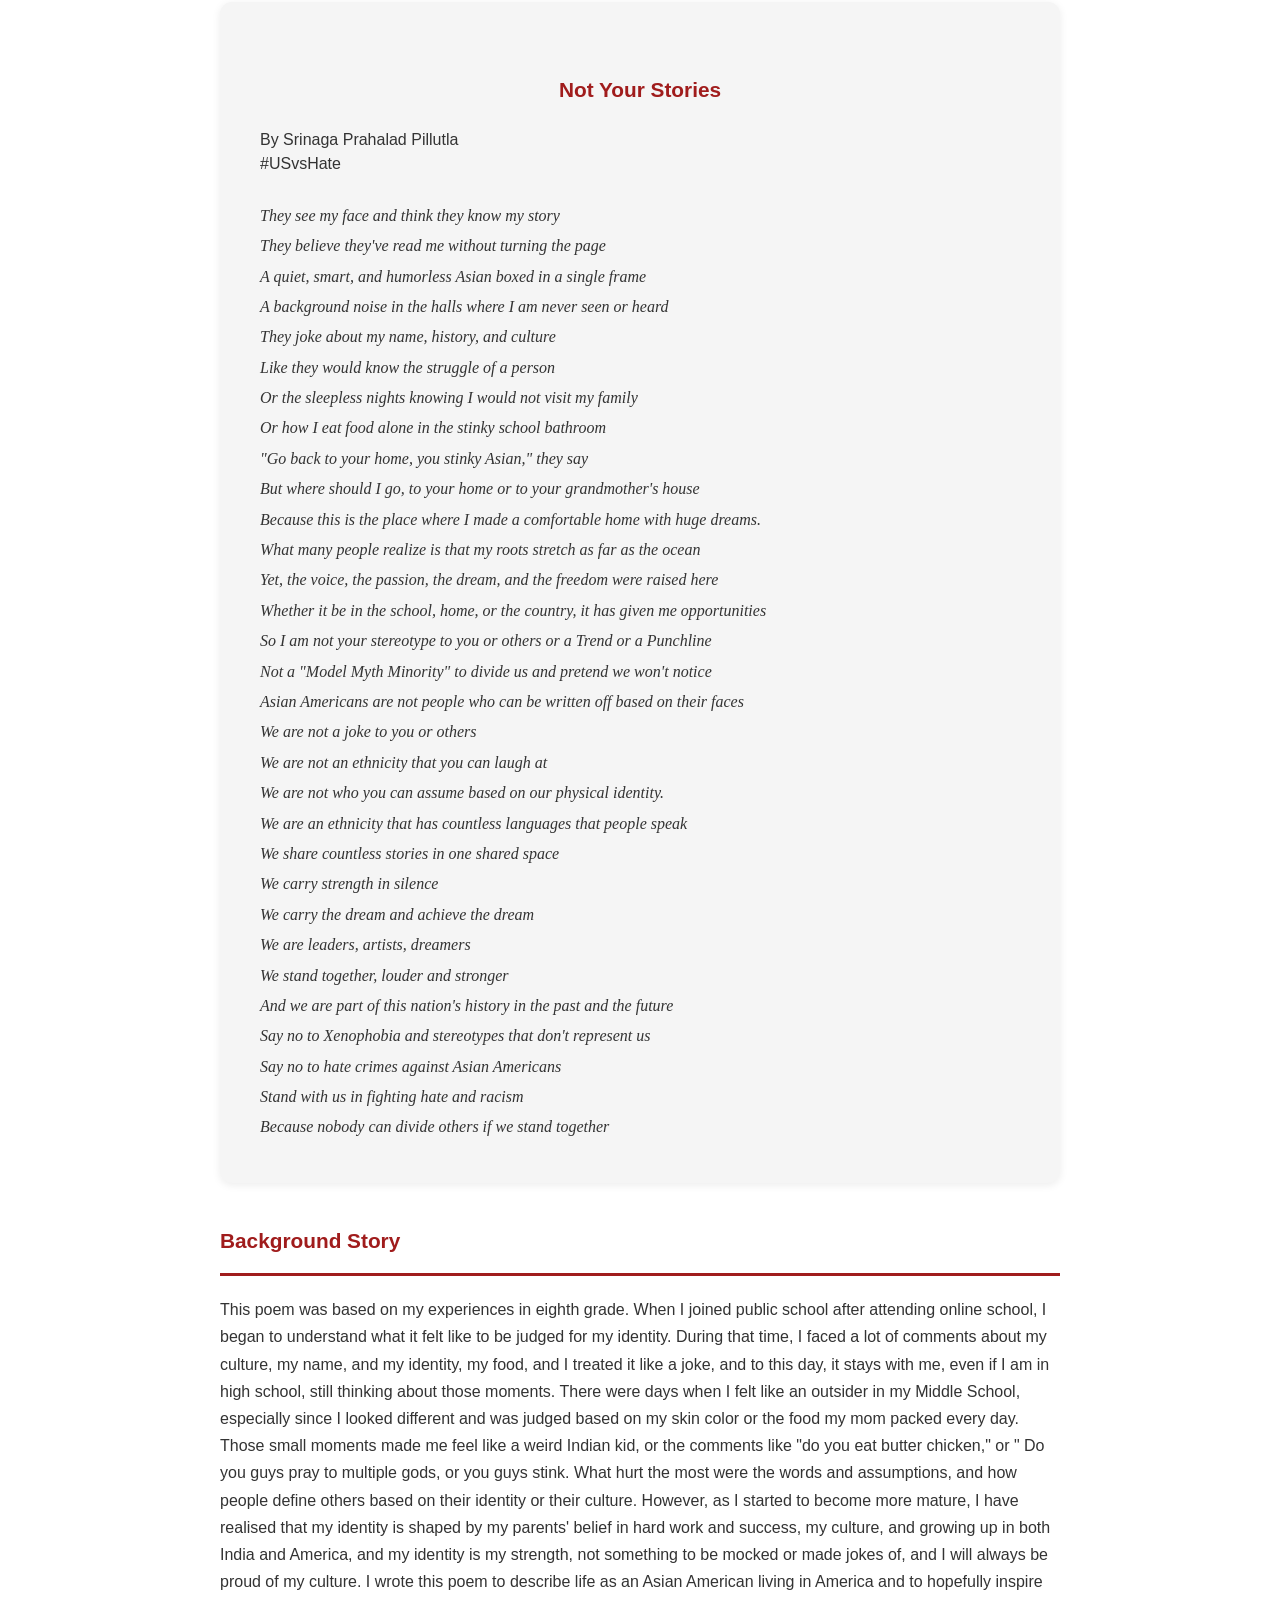
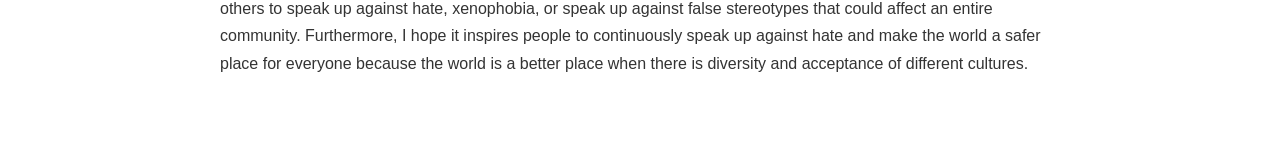
==== commit 9ce22e30: "Add Our Voice section with Srinaga's poem; add UN.png and Tribal police.png images to Tackling the P" ====
--- a/HTML-CSS_Website/index.html
+++ b/HTML-CSS_Website/index.html
@@ -28,6 +28,7 @@
             <a href="#about" class="nav-link">About</a>
             <a href="#advocacy" class="nav-link">Advocacy Efforts</a>
             <a href="#tackling" class="nav-link">Tackling the Problem</a>
+            <a href="#voice" class="nav-link">Our Voice</a>
         </div>
     </nav>
 
@@ -44,7 +45,11 @@
     <section id="advocacy" class="section section-gray">
         <div class="container">
             <h2>Advocacy Efforts</h2>
-            <div class="image-placeholder">Insert image here</div>
+            <div class="advocacy-images">
+                <img src="images/safe Women.png" alt="Safe Women, Strong Nation" class="advocacy-image">
+                <img src="images/Parlamento.png" alt="Advocacy Image" class="advocacy-image">
+                <img src="images/women and water are sacred.png" alt="Women & Water Are Sacred" class="advocacy-image">
+            </div>
             <p>The Indian Law Resource Center addresses one of the overlooked human rights crises in the United States, violence against Native Women in tribal lands and in Alaska Native Villages. More than 4 in 5 American Indian and Alaska Native Women experienced violence in their lifetime, and more than 1 in 2 have experienced sexual violence.</p>
             
             <p>For more than 35 years, the United States law has stripped Indian nations of all criminal authority over non-Indians, meaning the tribal nations could not prosecute non-Indians who reportedly commit 96% of sexual violence against Native Women. In fact, between 2005 and 2009, US attorneys refused to prosecute 67% of Indian country matters referred to them involving sexual abuse.</p>
@@ -57,7 +62,10 @@
     <section id="tackling" class="section section-white">
         <div class="container">
             <h2>Tackling the Problem</h2>
-            <div class="image-placeholder">Insert image here</div>
+            <div class="tackling-images">
+                <img src="images/UN.png" alt="United Nations" class="tackling-image">
+                <img src="images/Tribal police.png" alt="Tribal Police" class="tackling-image">
+            </div>
             <p>The Center's Safe Women, Strong Nation project partners with Native women's organizations and Alaska Native nations to end violence against Native women and girls across America by providing free legal assistance, policy advocacy, and on-the-ground support to communities that have been failed by the legal system for decades.</p>
             
             <h3>What the Safe Women, Strong Nation project does:</h3>
@@ -70,6 +78,56 @@
                 <li>They also fought for the 229 Alaska Native tribes previously excluded from federal protection.</li>
                 <li>Raises awareness for missing and murdered Indigenous women across the country.</li>
             </ul>
+            <div class="tackling-images">
+                <img src="images/Indigenous lawyers.png" alt="Indigenous Lawyers" class="tackling-image">
+                <img src="images/MMIW.png" alt="Missing and Murdered Indigenous Women" class="tackling-image">
+            </div>
+        </div>
+    </section>
+
+    <!-- Our Voice Section -->
+    <section id="voice" class="section section-white">
+        <div class="container">
+            <h2>Our Voice</h2>
+            
+            <div class="poem-card">
+                <h3 class="poem-title">Not Your Stories</h3>
+                <p class="poem-meta">By Srinaga Prahalad Pillutla<br>#USvsHate</p>
+                <pre class="poem-text">They see my face and think they know my story
+They believe they've read me without turning the page
+A quiet, smart, and humorless Asian boxed in a single frame
+A background noise in the halls where I am never seen or heard
+They joke about my name, history, and culture
+Like they would know the struggle of a person
+Or the sleepless nights knowing I would not visit my family
+Or how I eat food alone in the stinky school bathroom
+"Go back to your home, you stinky Asian," they say
+But where should I go, to your home or to your grandmother's house
+Because this is the place where I made a comfortable home with huge dreams.
+What many people realize is that my roots stretch as far as the ocean
+Yet, the voice, the passion, the dream, and the freedom were raised here
+Whether it be in the school, home, or the country, it has given me opportunities
+So I am not your stereotype to you or others or a Trend or a Punchline
+Not a "Model Myth Minority" to divide us and pretend we won't notice
+Asian Americans are not people who can be written off based on their faces
+We are not a joke to you or others
+We are not an ethnicity that you can laugh at
+We are not who you can assume based on our physical identity.
+We are an ethnicity that has countless languages that people speak
+We share countless stories in one shared space
+We carry strength in silence
+We carry the dream and achieve the dream
+We are leaders, artists, dreamers
+We stand together, louder and stronger
+And we are part of this nation's history in the past and the future
+Say no to Xenophobia and stereotypes that don't represent us
+Say no to hate crimes against Asian Americans
+Stand with us in fighting hate and racism
+Because nobody can divide others if we stand together</pre>
+            </div>
+
+            <h3 class="background-story-heading">Background Story</h3>
+            <p>This poem was based on my experiences in eighth grade. When I joined public school after attending online school, I began to understand what it felt like to be judged for my identity. During that time, I faced a lot of comments about my culture, my name, and my identity, my food, and I treated it like a joke, and to this day, it stays with me, even if I am in high school, still thinking about those moments. There were days when I felt like an outsider in my Middle School, especially since I looked different and was judged based on my skin color or the food my mom packed every day. Those small moments made me feel like a weird Indian kid, or the comments like "do you eat butter chicken," or " Do you guys pray to multiple gods, or you guys stink. What hurt the most were the words and assumptions, and how people define others based on their identity or their culture. However, as I started to become more mature, I have realised that my identity is shaped by my parents' belief in hard work and success, my culture, and growing up in both India and America, and my identity is my strength, not something to be mocked or made jokes of, and I will always be proud of my culture. I wrote this poem to describe life as an Asian American living in America and to hopefully inspire others to speak up against hate, xenophobia, or speak up against false stereotypes that could affect an entire community. Furthermore, I hope it inspires people to continuously speak up against hate and make the world a safer place for everyone because the world is a better place when there is diversity and acceptance of different cultures.</p>
         </div>
     </section>
 
--- a/HTML-CSS_Website/styles.css
+++ b/HTML-CSS_Website/styles.css
@@ -150,6 +150,40 @@
     box-shadow: 0 4px 12px rgba(0, 0, 0, 0.1);
 }
 
+/* Advocacy Section Images Container */
+.advocacy-images {
+    display: flex;
+    gap: 20px;
+    justify-content: center;
+    margin-bottom: 40px;
+    flex-wrap: wrap;
+}
+
+/* Smaller Images for Advocacy Section */
+.advocacy-image {
+    max-width: 240px;
+    height: auto;
+    border-radius: 12px;
+    box-shadow: 0 4px 12px rgba(0, 0, 0, 0.1);
+}
+
+/* Tackling the Problem Section Images Container */
+.tackling-images {
+    display: flex;
+    gap: 30px;
+    justify-content: center;
+    margin-bottom: 40px;
+    flex-wrap: wrap;
+}
+
+/* Images for Tackling Section */
+.tackling-image {
+    max-width: 350px;
+    height: auto;
+    border-radius: 12px;
+    box-shadow: 0 4px 12px rgba(0, 0, 0, 0.1);
+}
+
 /* Section Paragraphs */
 .section p {
     font-size: 1rem;
@@ -169,6 +203,53 @@
     font-weight: 600;
     margin-top: 30px;
     margin-bottom: 20px;
+}
+
+/* Poem Card Styling */
+.poem-card {
+    background-color: #f5f5f5;
+    border-radius: 12px;
+    padding: 40px;
+    margin-bottom: 40px;
+    box-shadow: 0 2px 8px rgba(0, 0, 0, 0.08);
+}
+
+.poem-title {
+    color: #A01C1C;
+    font-size: 1.8rem;
+    font-weight: bold;
+    margin-bottom: 10px;
+    text-align: center;
+}
+
+.poem-meta {
+    color: #999;
+    font-size: 0.95rem;
+    text-align: center;
+    margin-bottom: 30px;
+    line-height: 1.5;
+}
+
+.poem-text {
+    font-family: Georgia, 'Garamond', serif;
+    font-style: italic;
+    font-size: 1rem;
+    line-height: 1.9;
+    color: #333;
+    white-space: pre-wrap;
+    word-wrap: break-word;
+    text-align: left;
+}
+
+/* Background Story Heading */
+.background-story-heading {
+    color: #1B2A4A;
+    font-size: 1.3rem;
+    font-weight: 600;
+    margin-top: 40px;
+    margin-bottom: 20px;
+    padding-bottom: 15px;
+    border-bottom: 3px solid #A01C1C;
 }
 
 /* Section Lists */
@@ -245,6 +326,14 @@
         margin-bottom: 20px;
     }
 
+    .advocacy-images {
+        gap: 20px;
+    }
+
+    .advocacy-image {
+        max-width: 200px;
+    }
+
     .container {
         padding: 0 20px;
     }
@@ -253,6 +342,19 @@
         padding: 10px 20px;
         gap: 20px;
         font-size: 0.85rem;
+    }
+
+    .poem-card {
+        padding: 25px;
+        margin-bottom: 30px;
+    }
+
+    .poem-title {
+        font-size: 1.5rem;
+    }
+
+    .poem-text {
+        font-size: 0.95rem;
     }
 }
 
@@ -322,9 +424,40 @@
         padding: 0 15px;
     }
 
+    .advocacy-image {
+        max-width: 150px;
+    }
+
+    .advocacy-images {
+        gap: 15px;
+    }
+
     .page-info {
         padding: 8px 15px;
         font-size: 0.75rem;
         gap: 10px;
     }
+
+    .poem-card {
+        padding: 20px;
+        margin-bottom: 25px;
+    }
+
+    .poem-title {
+        font-size: 1.3rem;
+    }
+
+    .poem-meta {
+        font-size: 0.9rem;
+    }
+
+    .poem-text {
+        font-size: 0.9rem;
+        line-height: 1.7;
+    }
+
+    .background-story-heading {
+        font-size: 1.2rem;
+        margin-top: 30px;
+    }
 }
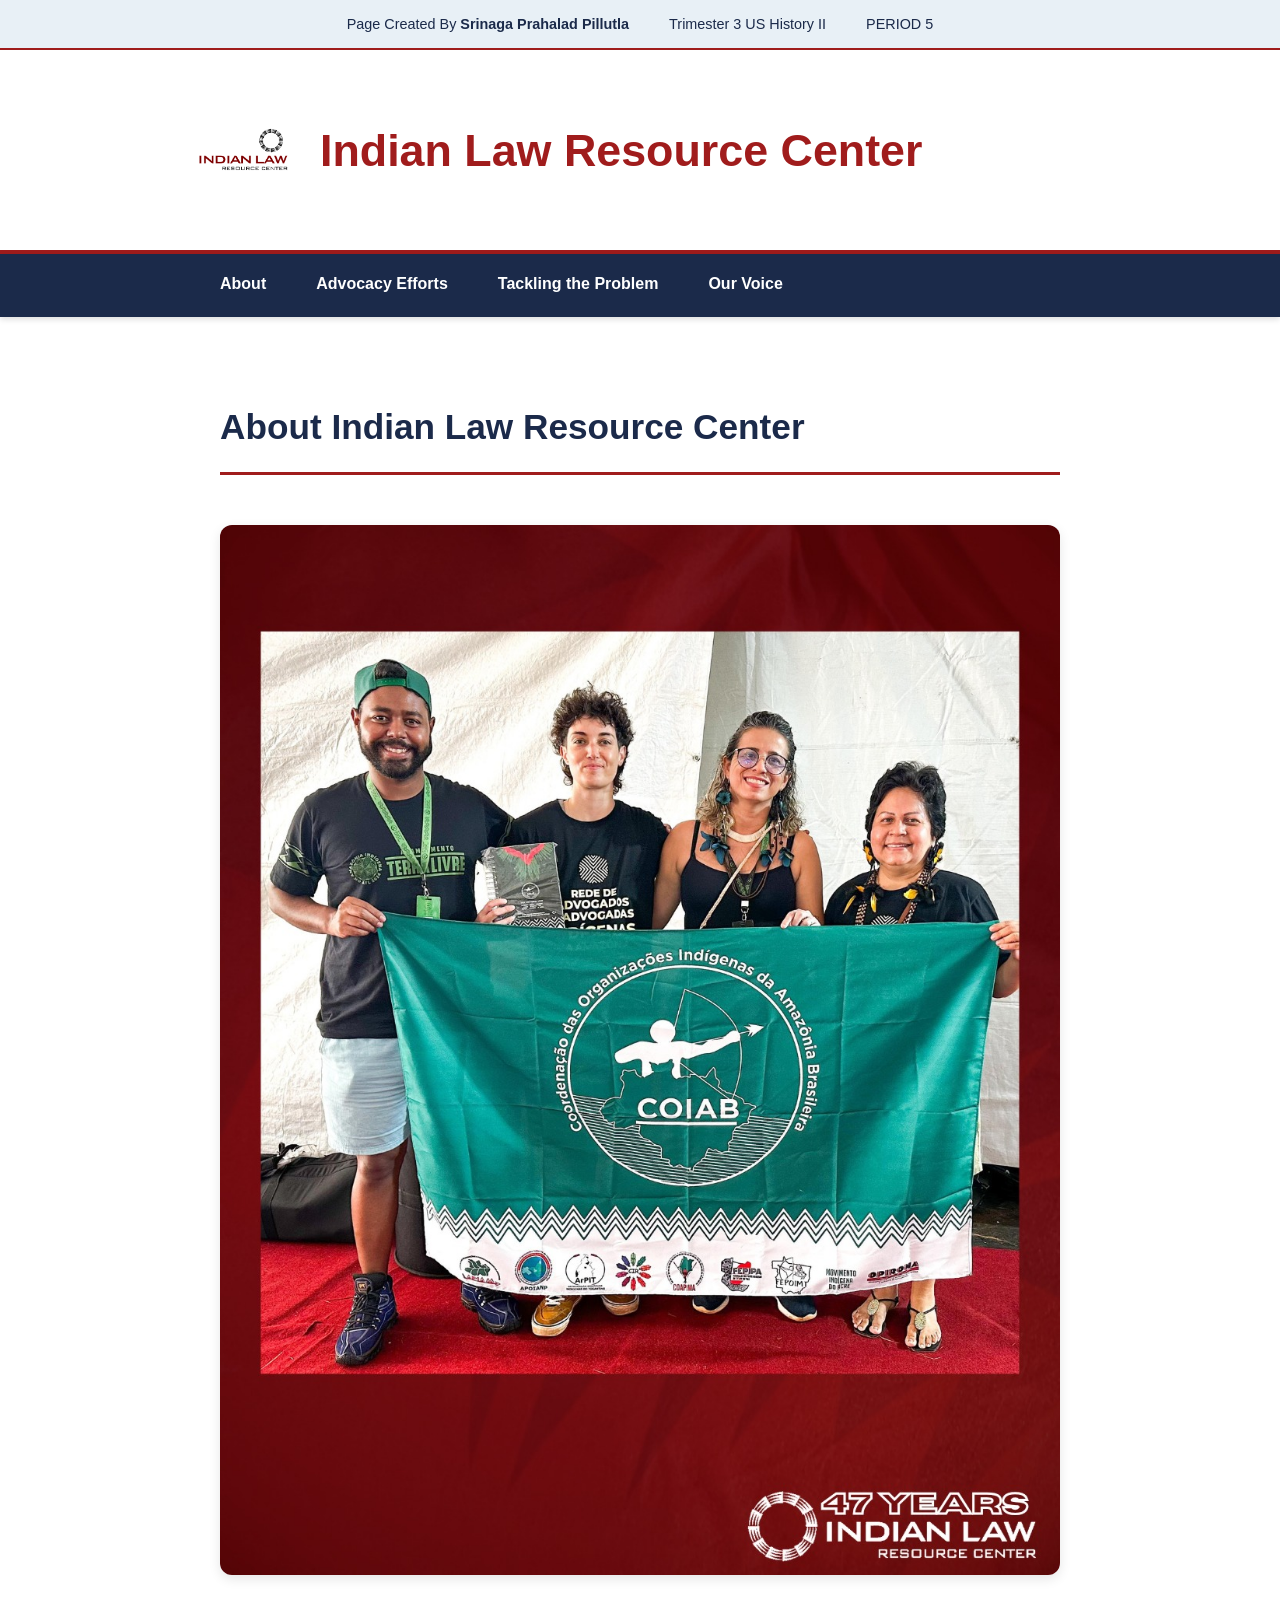
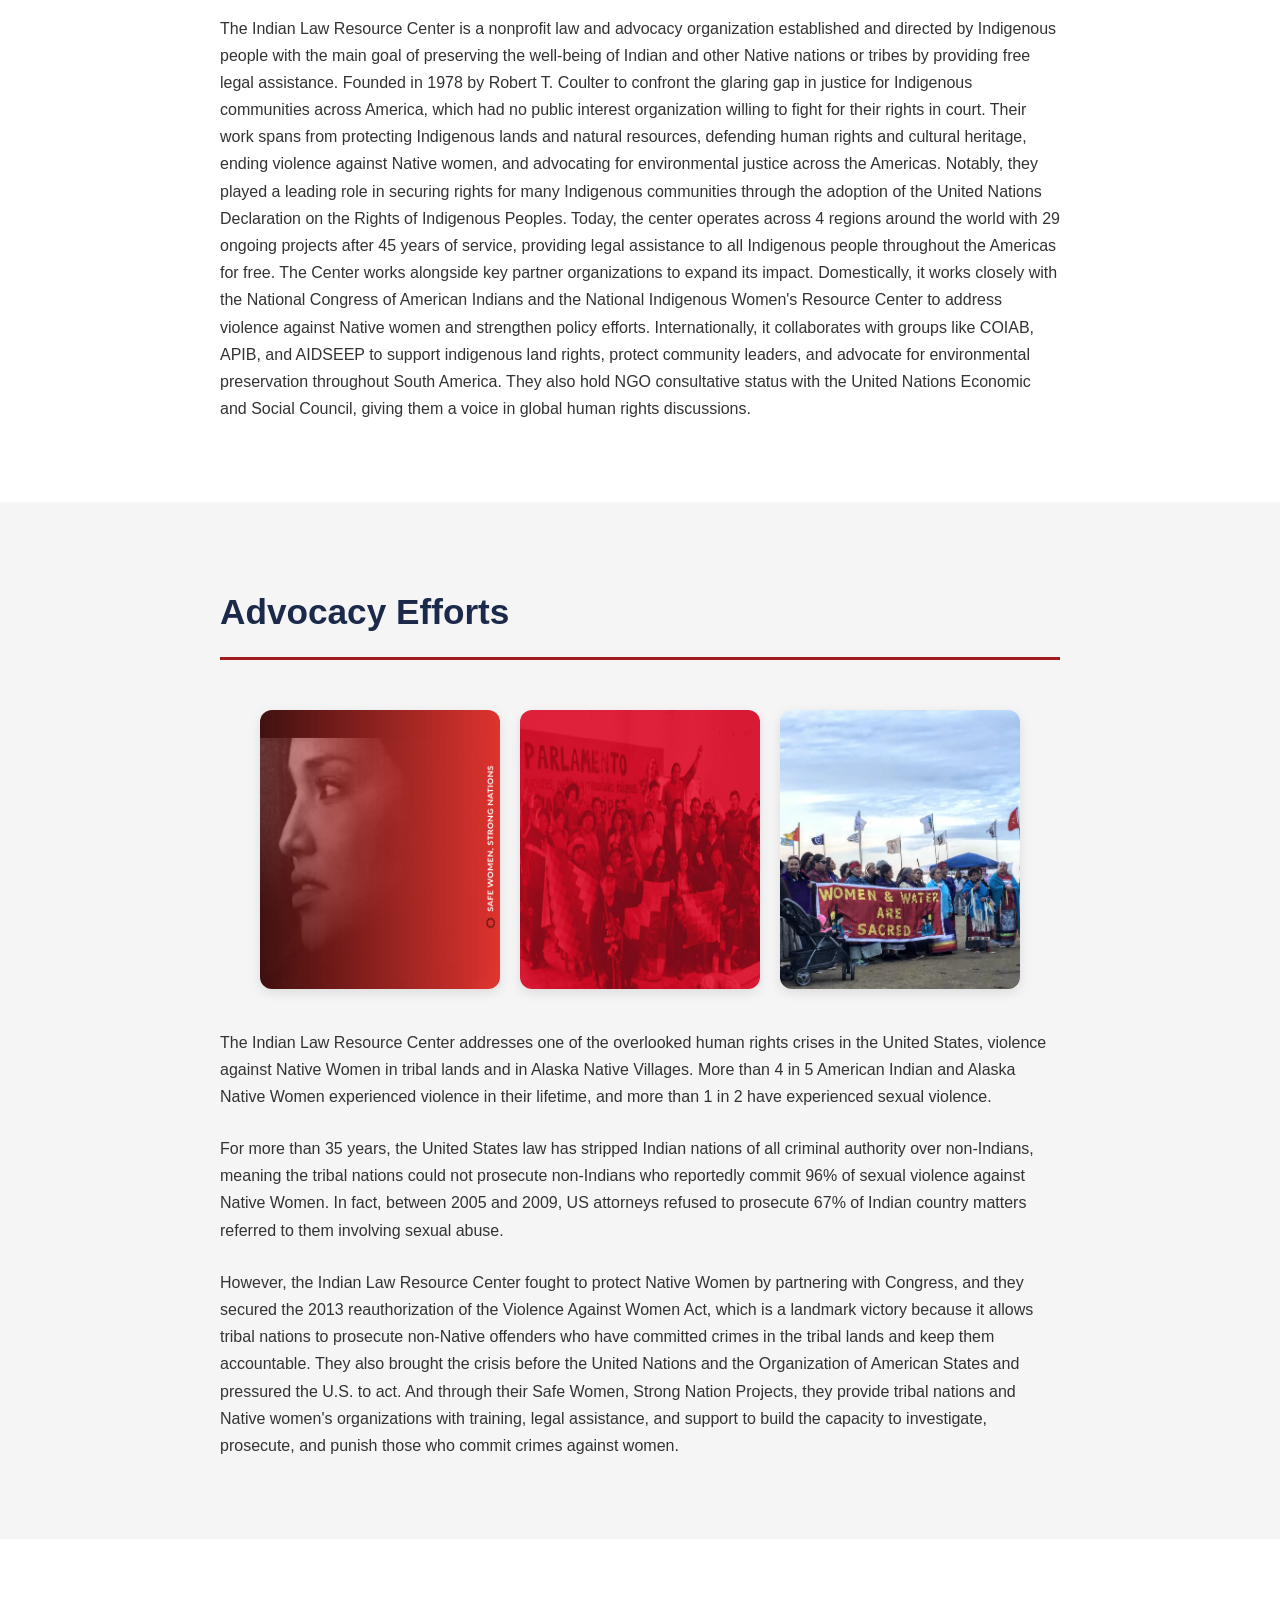
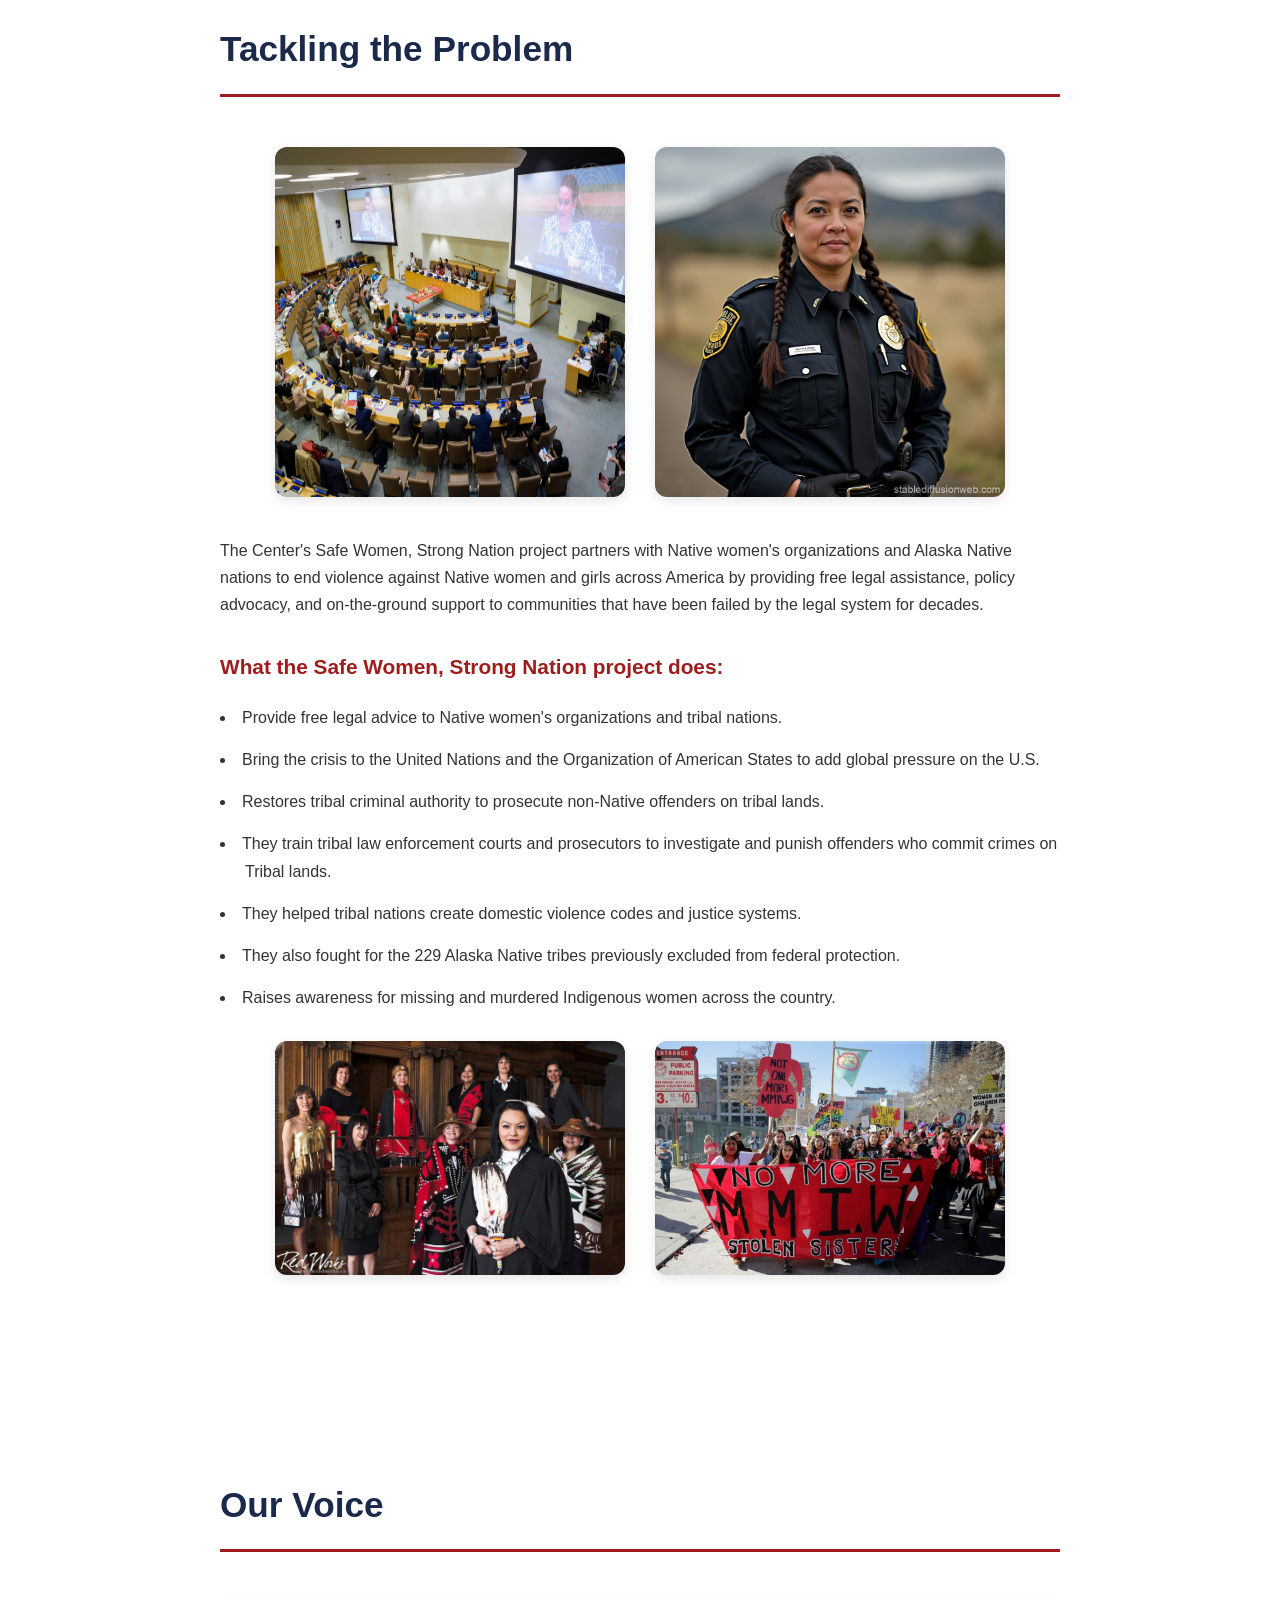
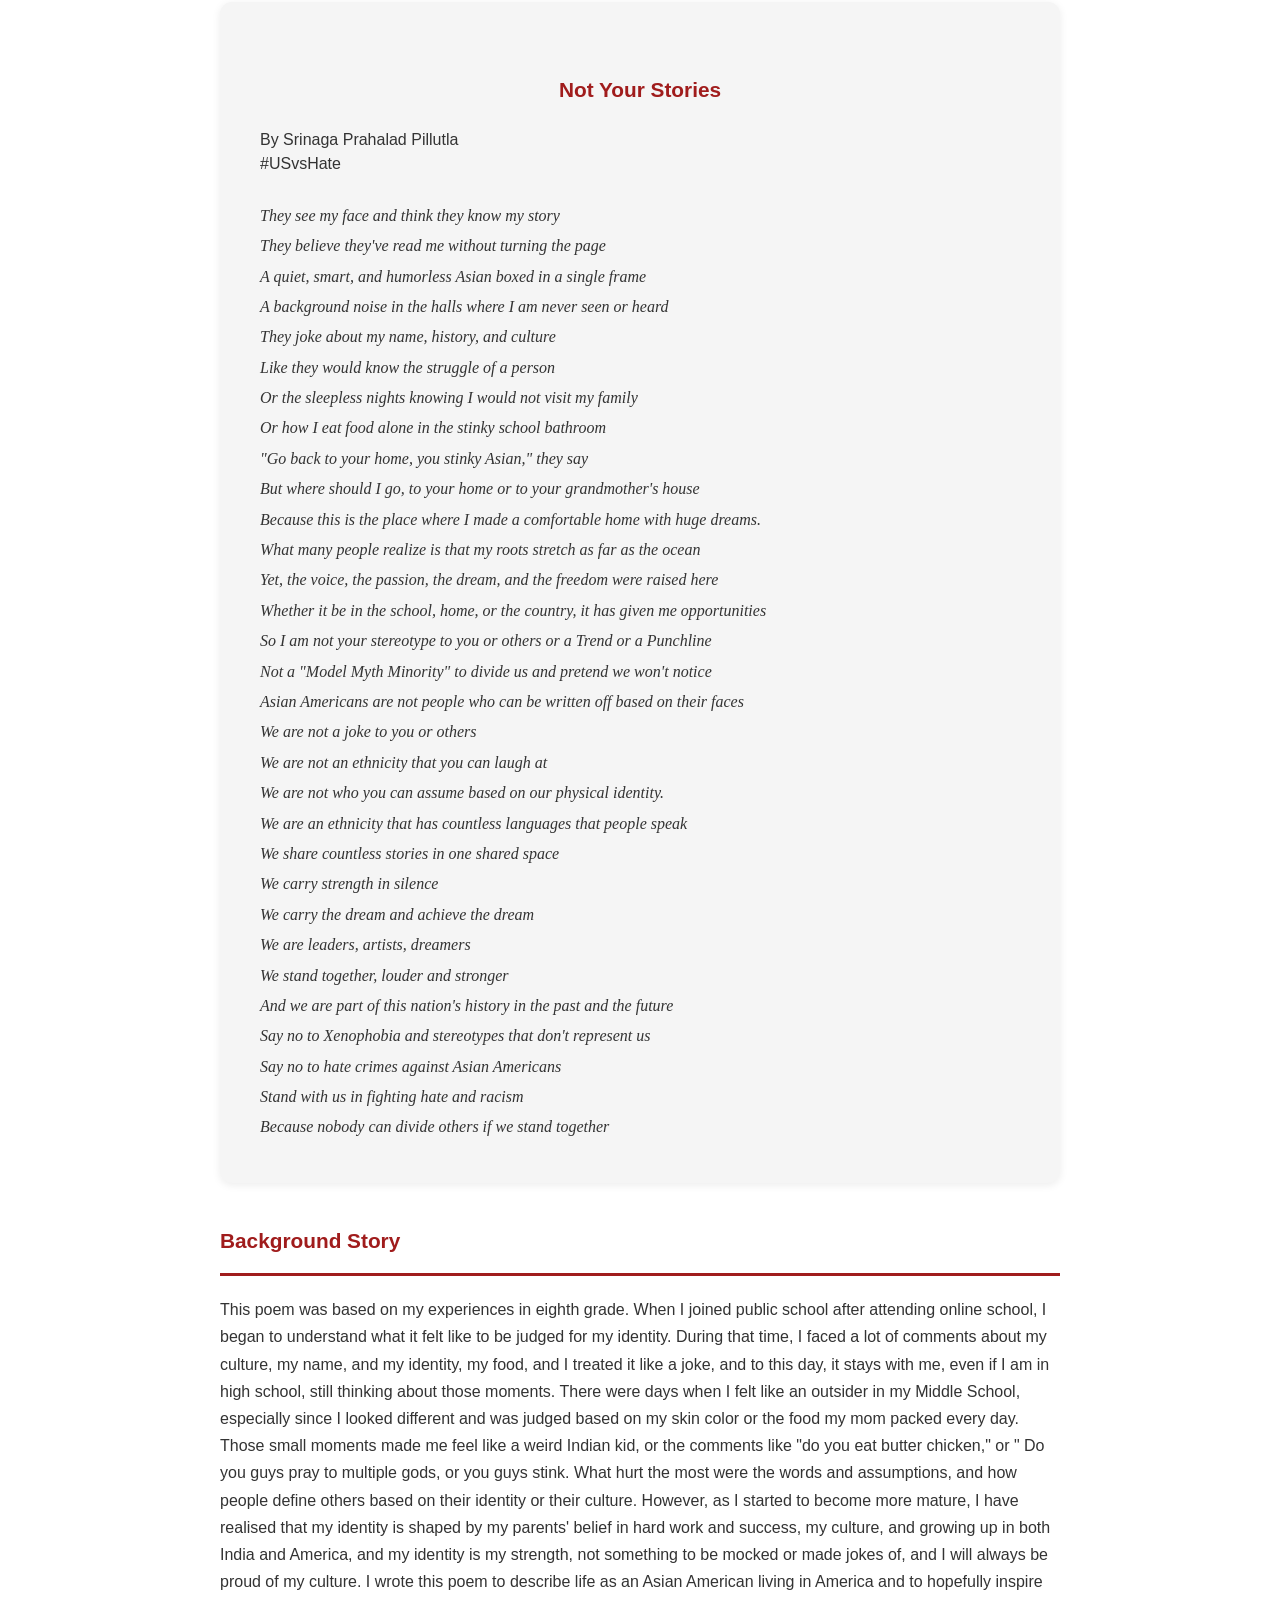
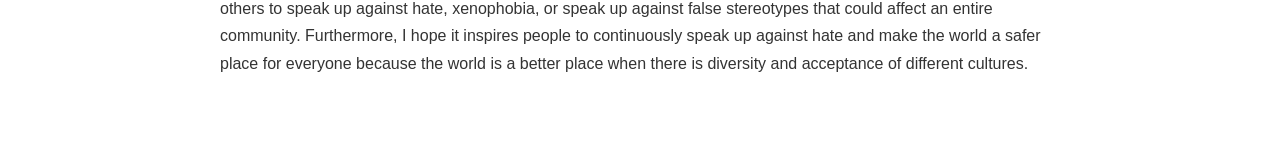
==== commit 6bc5985e: "test" ====
--- a/HTML-CSS_Website/index.html
+++ b/HTML-CSS_Website/index.html
@@ -46,7 +46,7 @@
         <div class="container">
             <h2>Advocacy Efforts</h2>
             <div class="advocacy-images">
-                <img src="images/safe Women.png" alt="Safe Women, Strong Nation" class="advocacy-image">
+                <img src="images/Safe Women.png" alt="Safe Women, Strong Nation" class="advocacy-image">
                 <img src="images/Parlamento.png" alt="Advocacy Image" class="advocacy-image">
                 <img src="images/women and water are sacred.png" alt="Women & Water Are Sacred" class="advocacy-image">
             </div>
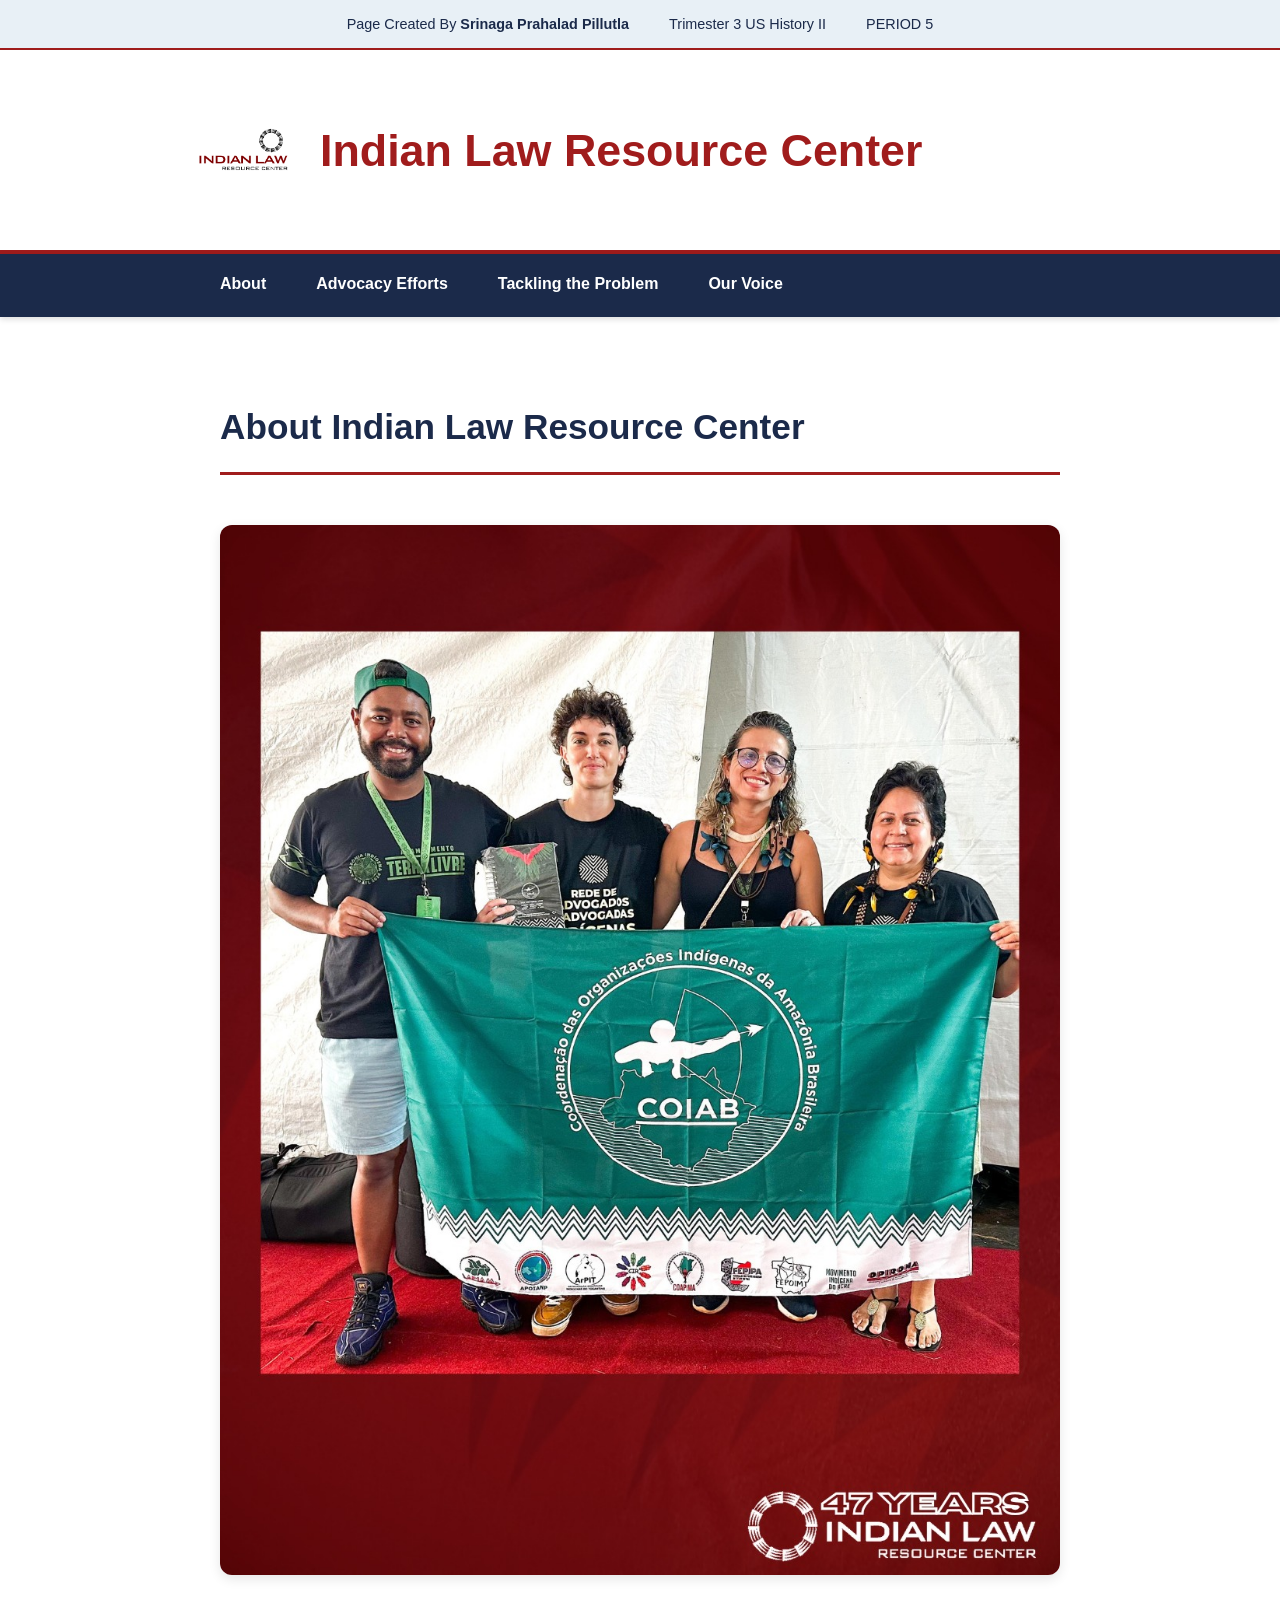
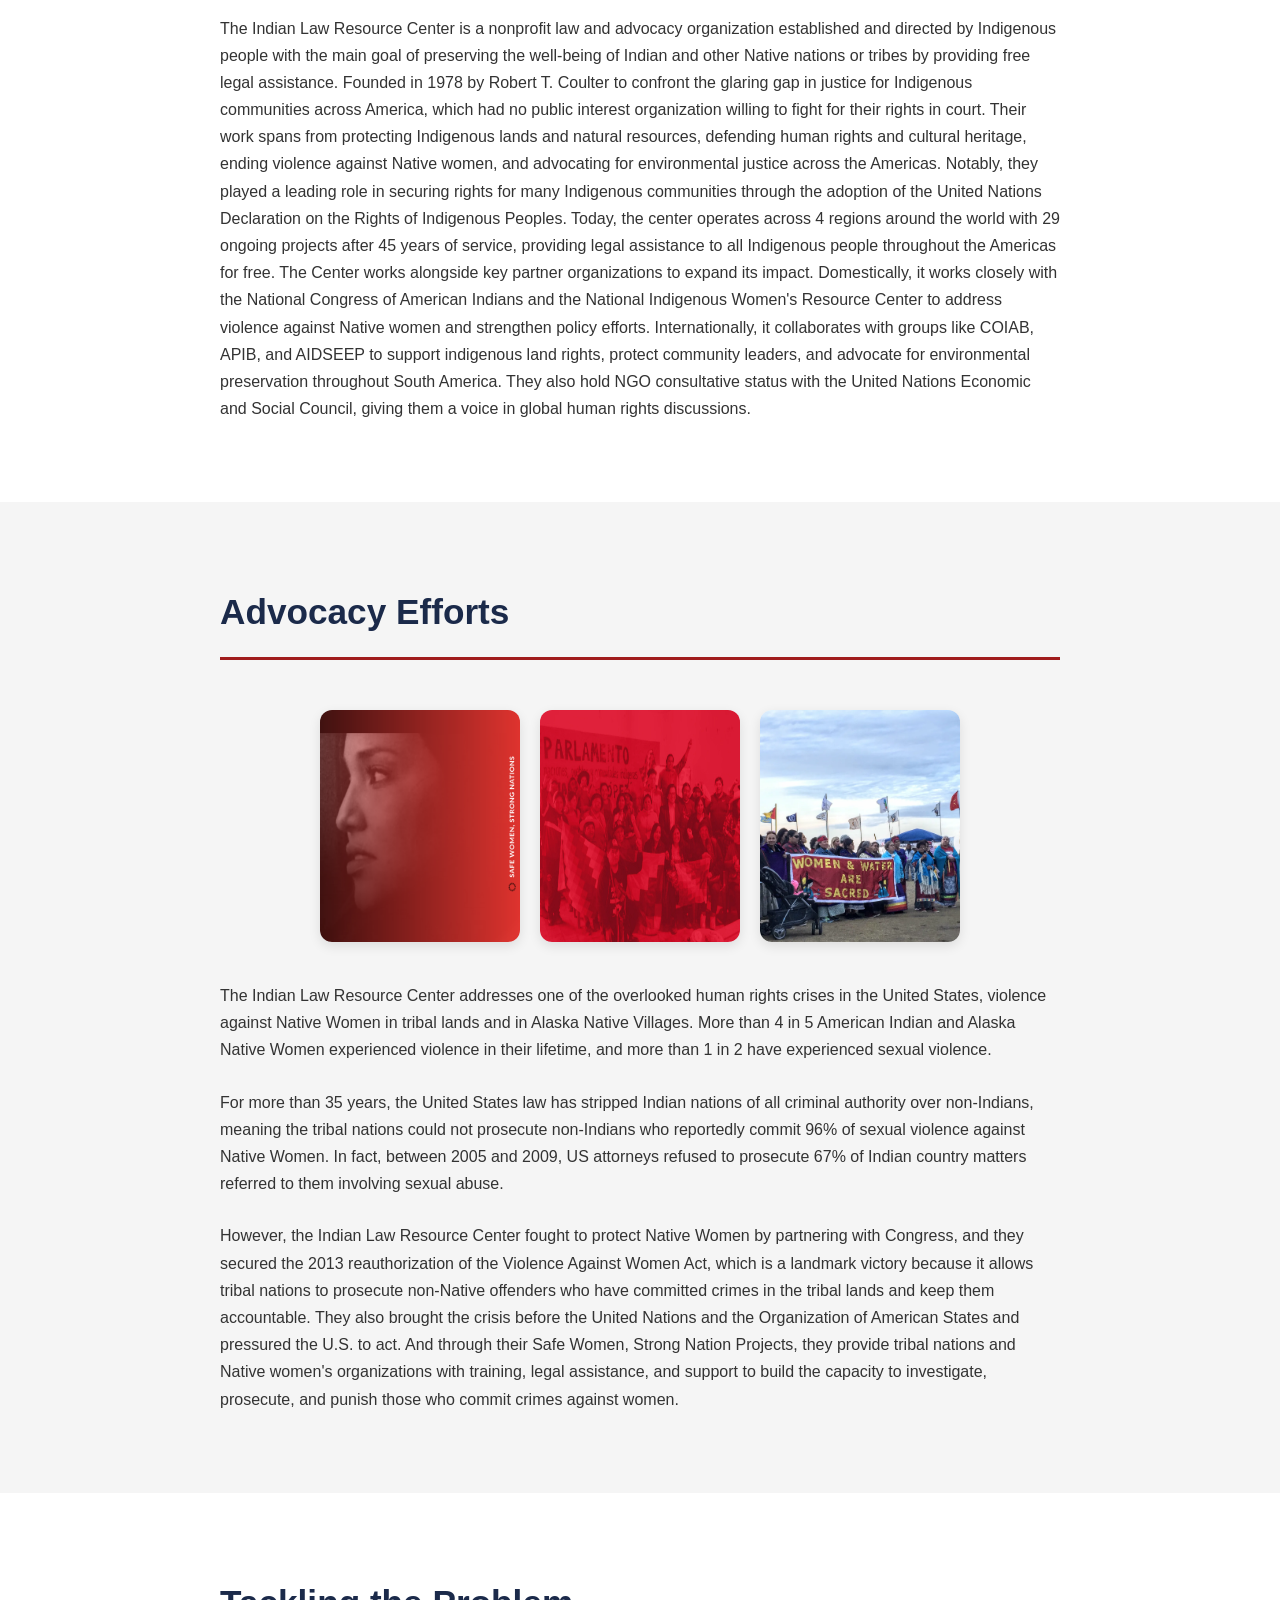
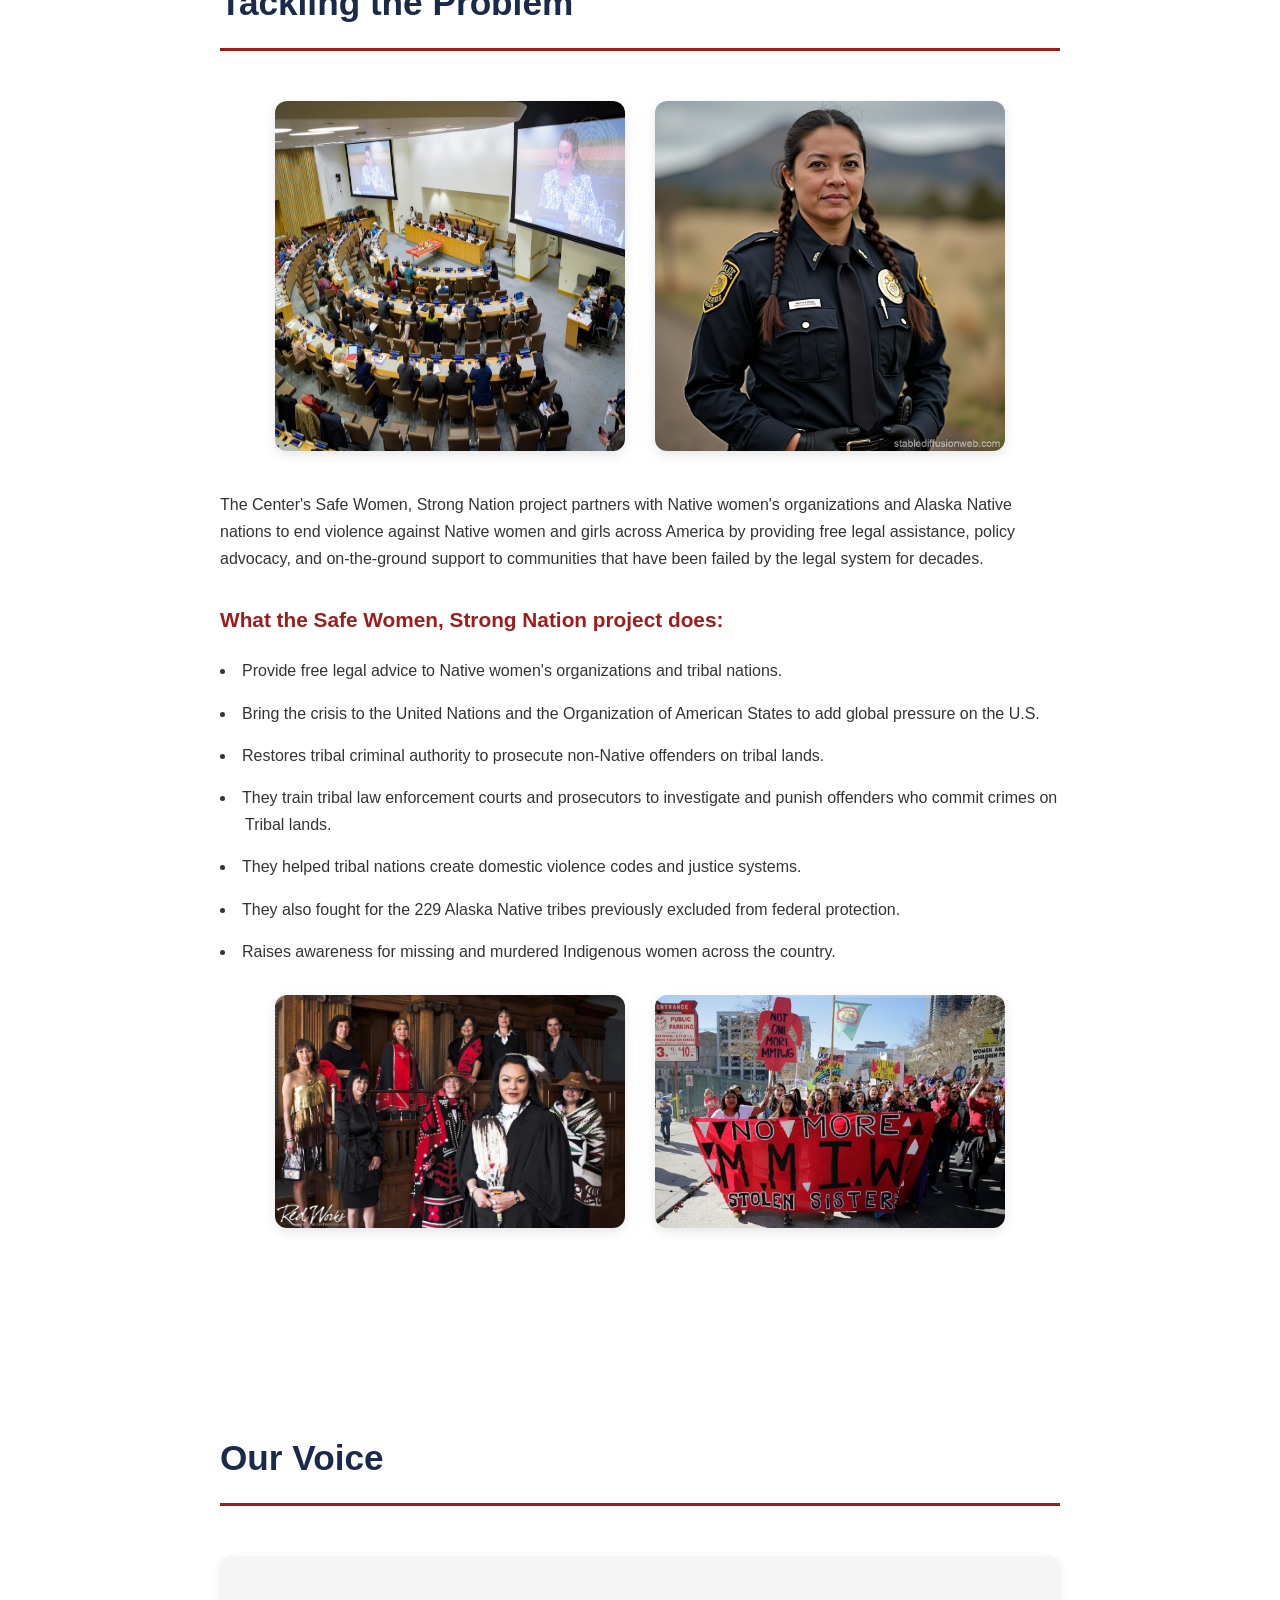
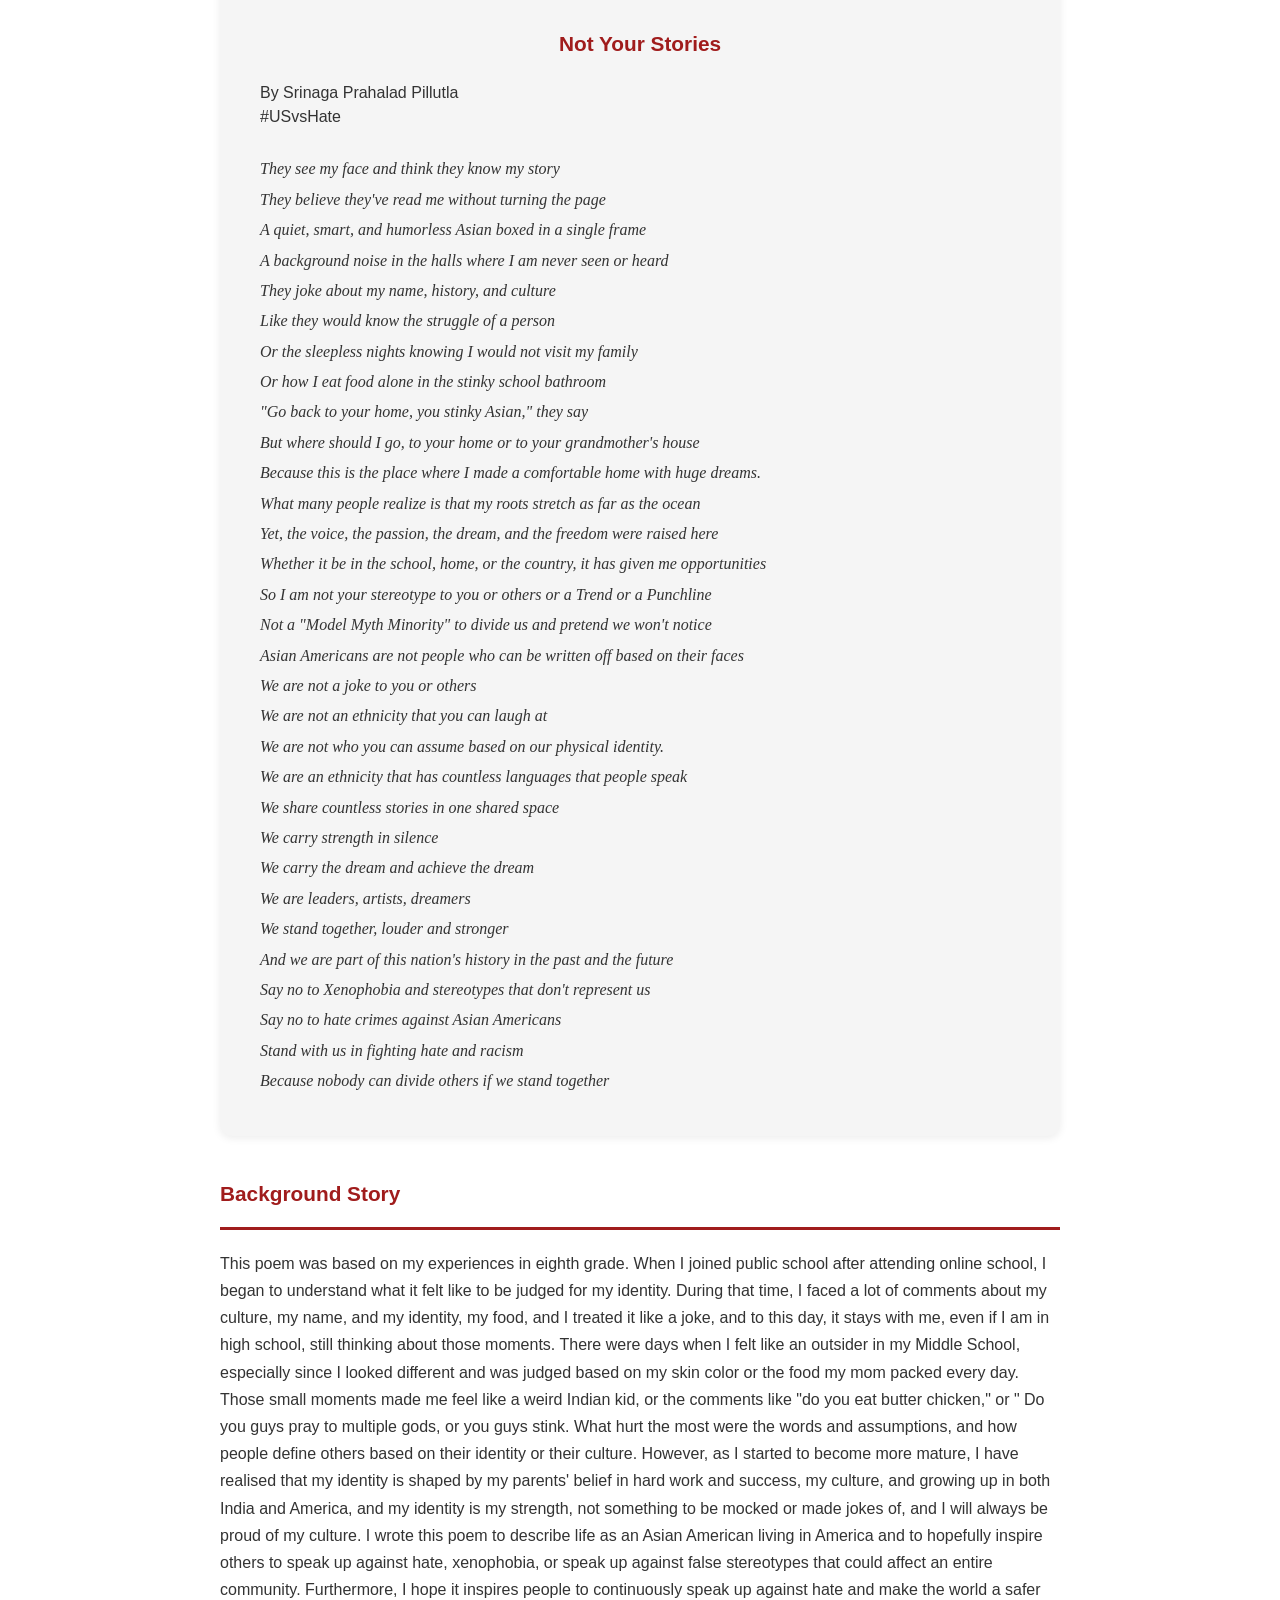
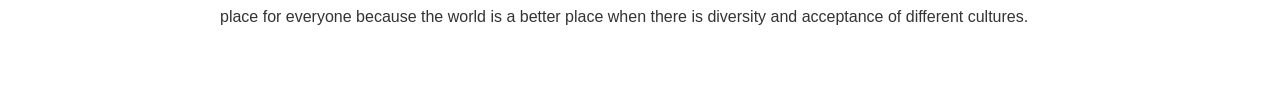
==== commit 8e8f382b: "test" ====
--- a/HTML-CSS_Website/index.html
+++ b/HTML-CSS_Website/index.html
@@ -46,8 +46,7 @@
         <div class="container">
             <h2>Advocacy Efforts</h2>
             <div class="advocacy-images">
-                <img src="images/Safe Women.png" alt="Safe Women, Strong Nation" class="advocacy-image">
-                <img src="images/Parlamento.png" alt="Advocacy Image" class="advocacy-image">
+                <img src="images/Safe%20Women.png" alt="Safe Women, Strong Nation" class="advocacy-image">                <img src="images/Parlamento.png" alt="Advocacy Image" class="advocacy-image">
                 <img src="images/women and water are sacred.png" alt="Women & Water Are Sacred" class="advocacy-image">
             </div>
             <p>The Indian Law Resource Center addresses one of the overlooked human rights crises in the United States, violence against Native Women in tribal lands and in Alaska Native Villages. More than 4 in 5 American Indian and Alaska Native Women experienced violence in their lifetime, and more than 1 in 2 have experienced sexual violence.</p>
--- a/HTML-CSS_Website/styles.css
+++ b/HTML-CSS_Website/styles.css
@@ -161,7 +161,7 @@
 
 /* Smaller Images for Advocacy Section */
 .advocacy-image {
-    max-width: 240px;
+    max-width: 200px;
     height: auto;
     border-radius: 12px;
     box-shadow: 0 4px 12px rgba(0, 0, 0, 0.1);
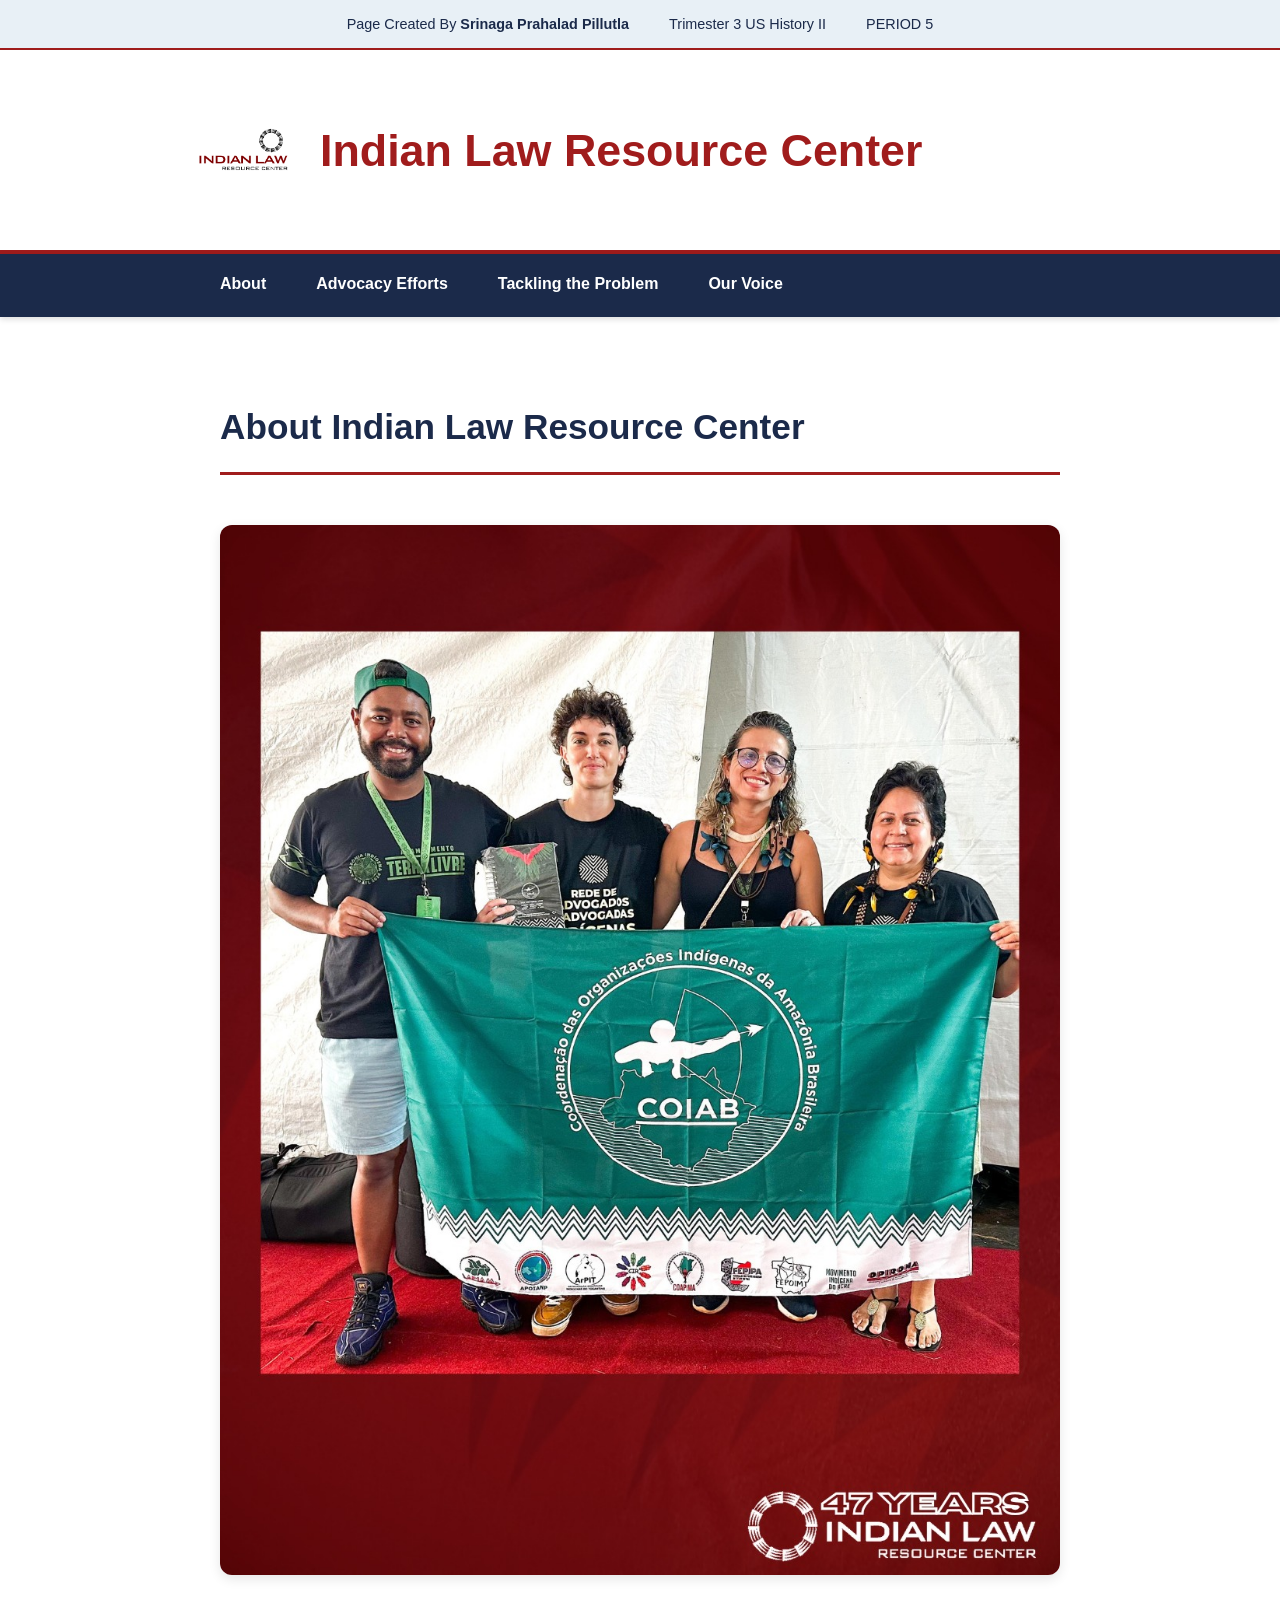
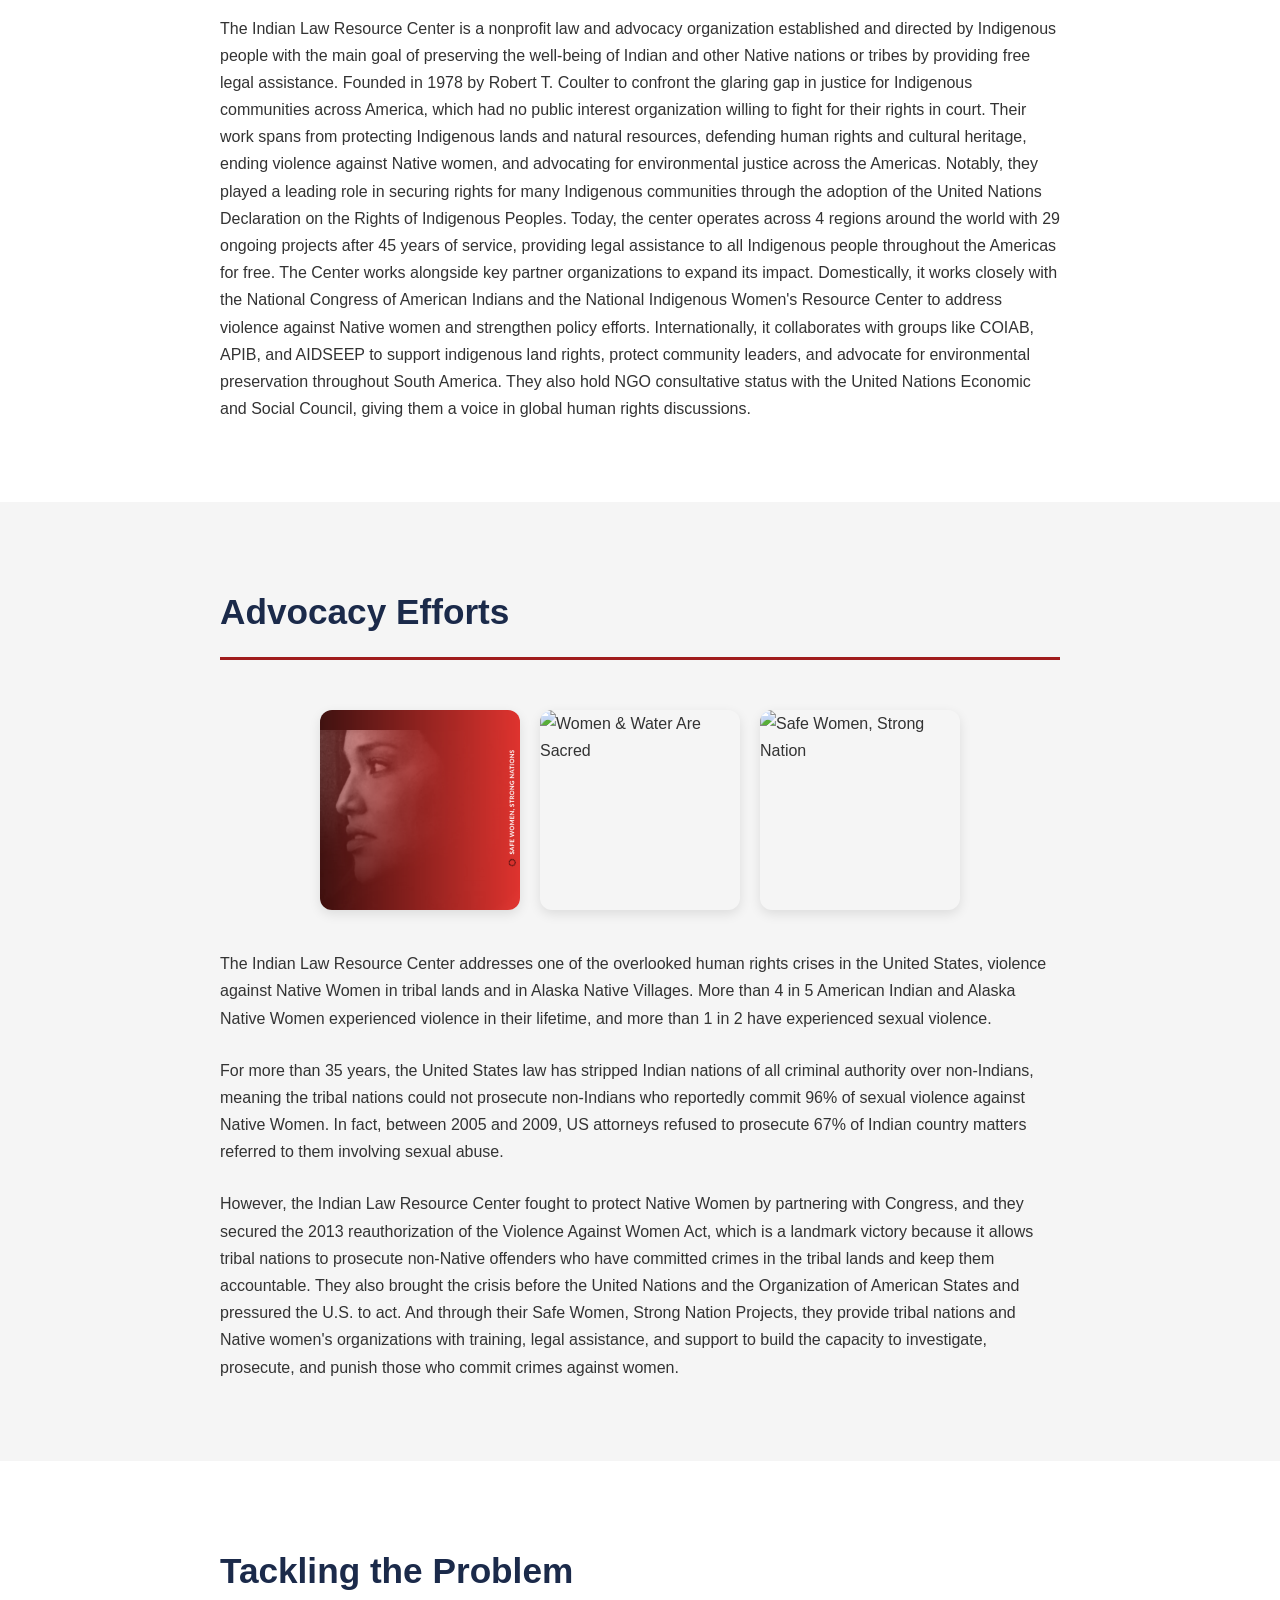
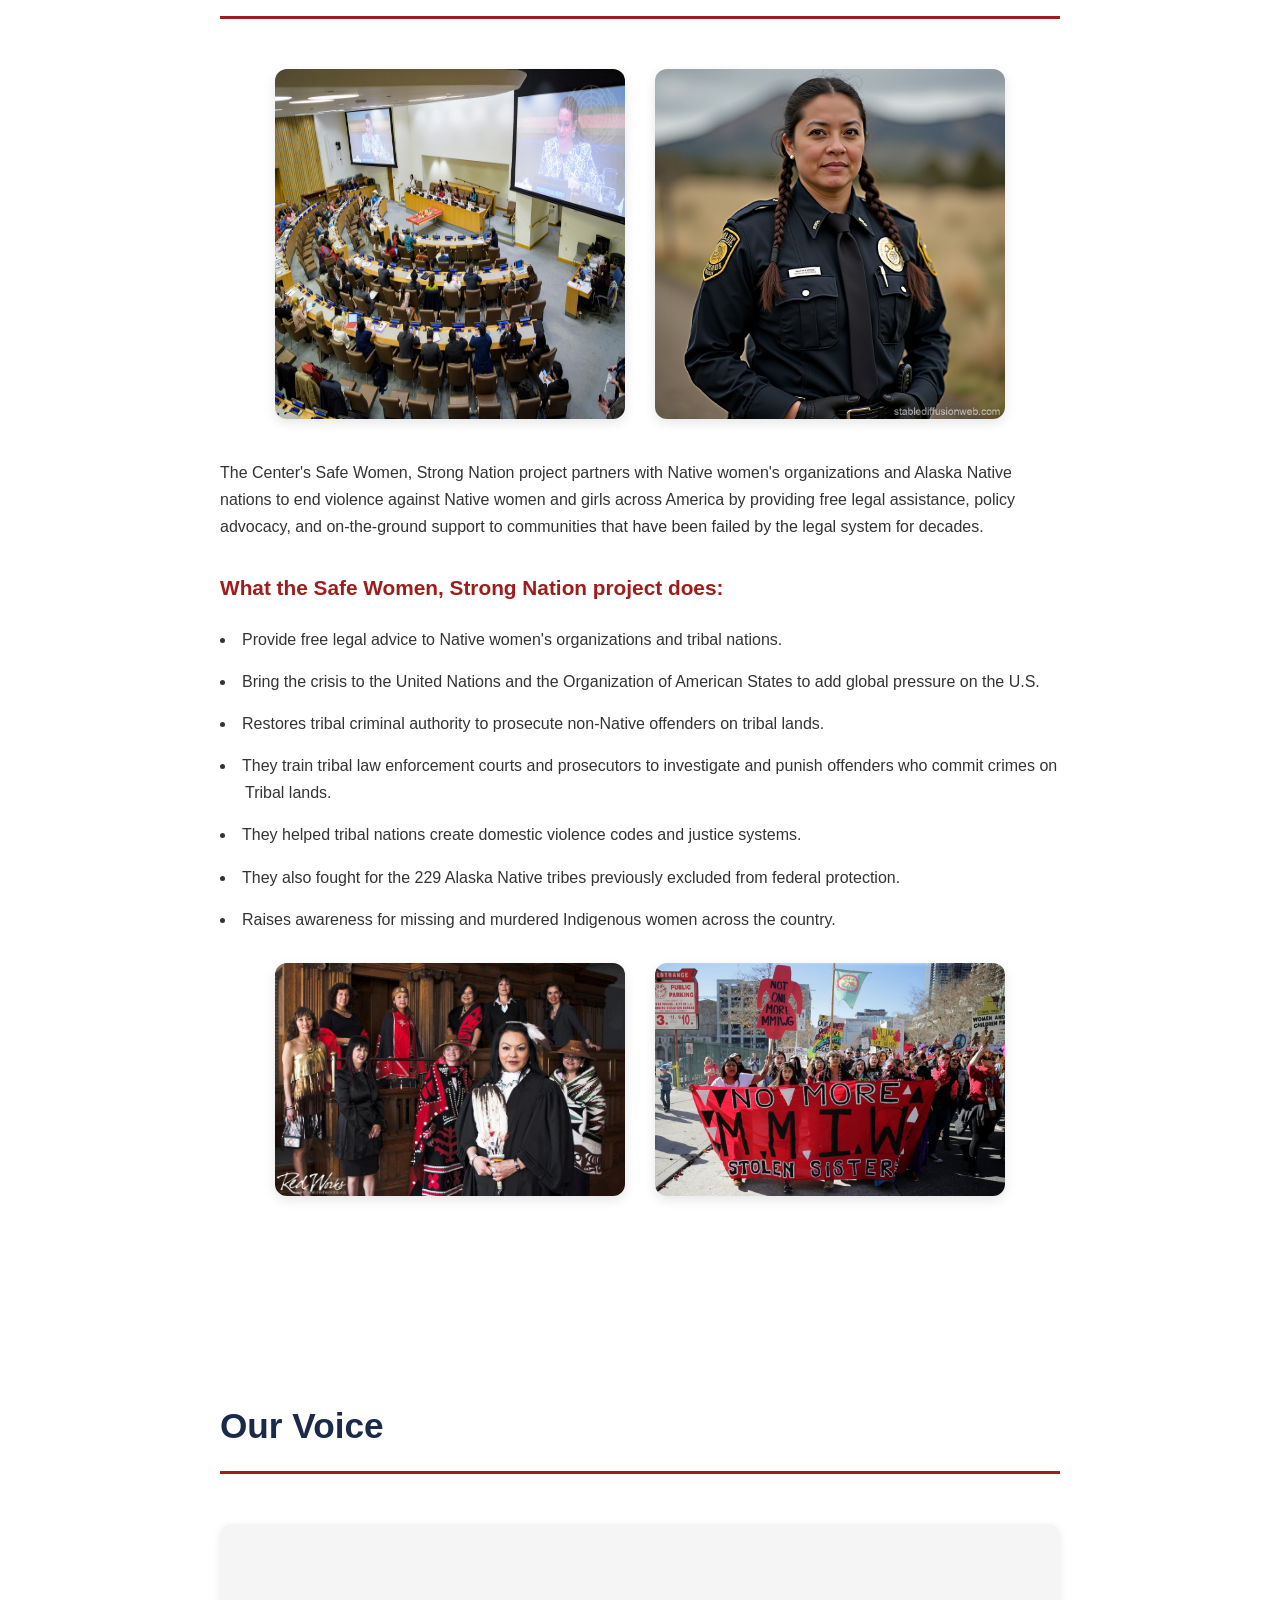
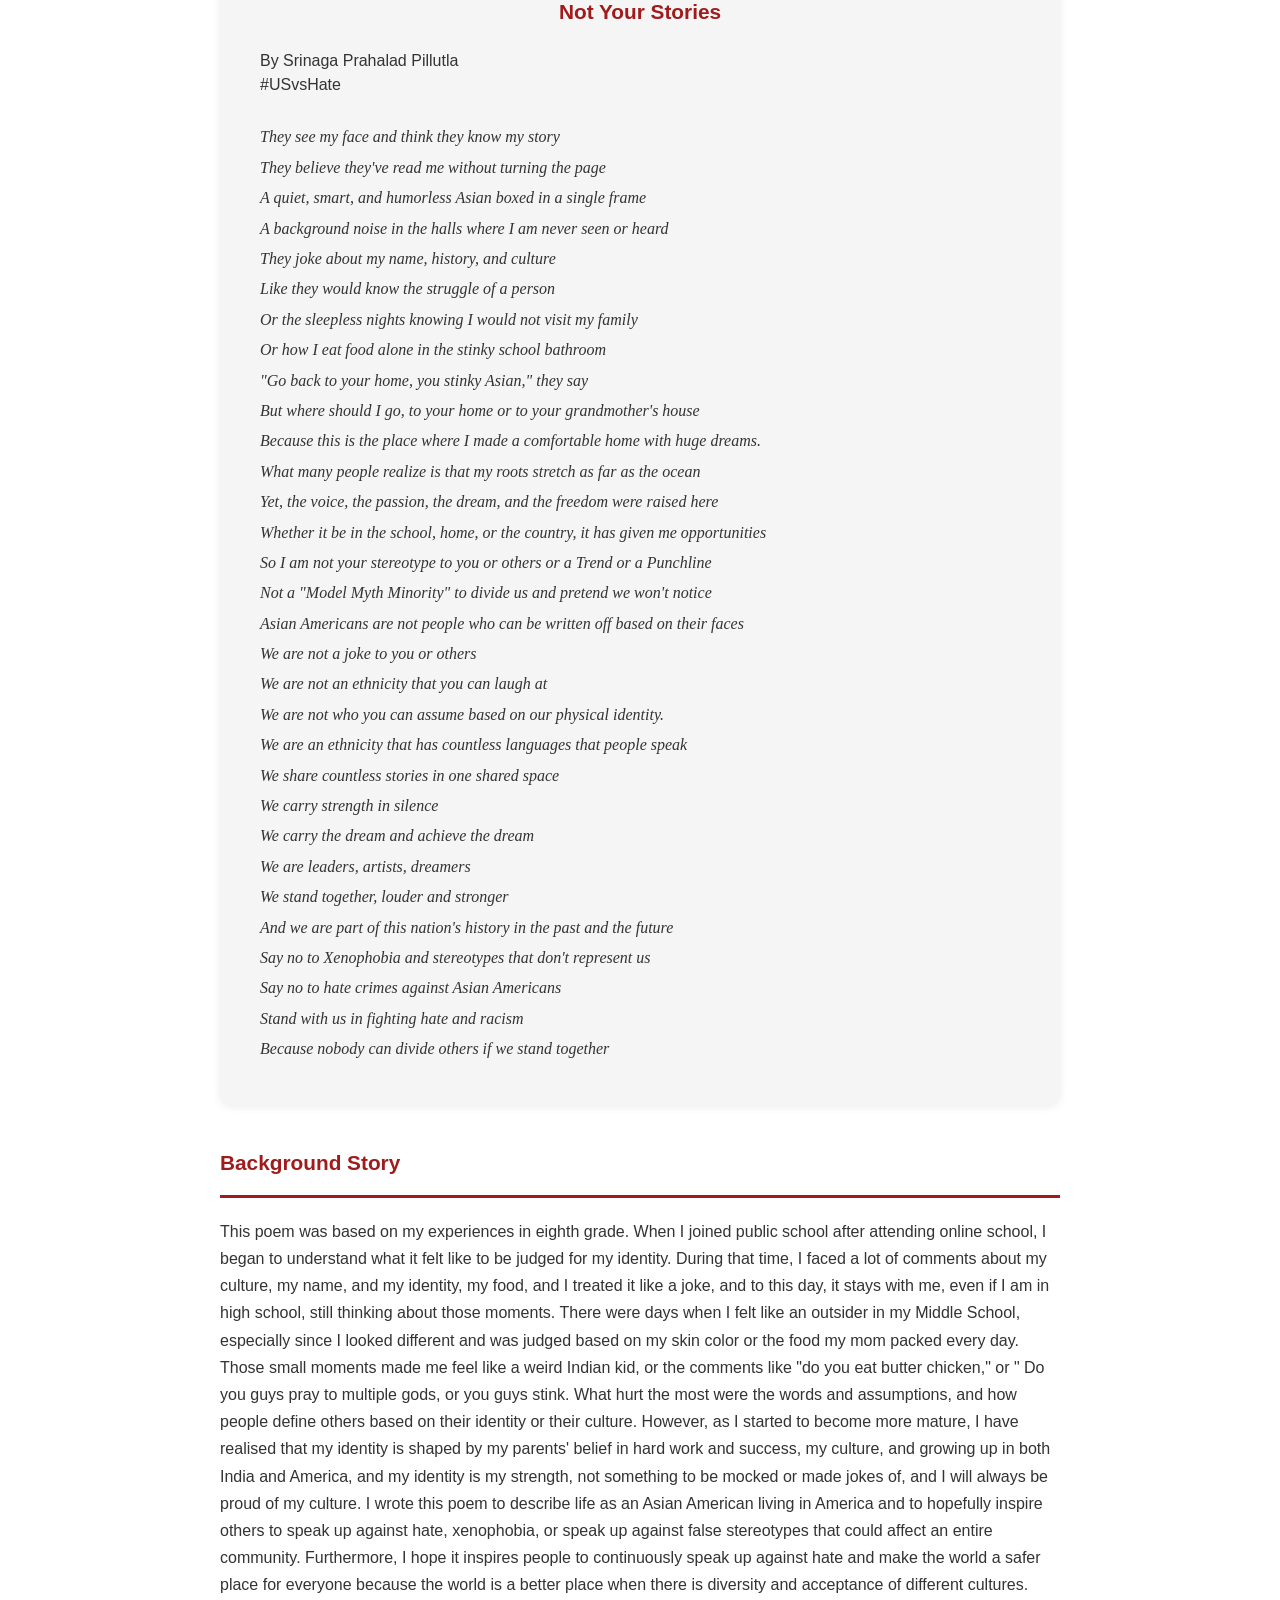
==== commit 3d528eeb: "TEST" ====
--- a/HTML-CSS_Website/index.html
+++ b/HTML-CSS_Website/index.html
@@ -46,8 +46,9 @@
         <div class="container">
             <h2>Advocacy Efforts</h2>
             <div class="advocacy-images">
-                <img src="images/Safe%20Women.png" alt="Safe Women, Strong Nation" class="advocacy-image">                <img src="images/Parlamento.png" alt="Advocacy Image" class="advocacy-image">
-                <img src="images/women and water are sacred.png" alt="Women & Water Are Sacred" class="advocacy-image">
+                <img src="./images/Safe%20Women.png" alt="Safe Women, Strong Nation" class="advocacy-image">
+                <img src="./images/Women%20and%20Water%20are%20Sacred.png" alt="Women & Water Are Sacred" class="advocacy-image">
+                <img src="./images/safe%20Women.png" alt="Safe Women, Strong Nation" class="advocacy-image">
             </div>
             <p>The Indian Law Resource Center addresses one of the overlooked human rights crises in the United States, violence against Native Women in tribal lands and in Alaska Native Villages. More than 4 in 5 American Indian and Alaska Native Women experienced violence in their lifetime, and more than 1 in 2 have experienced sexual violence.</p>
             
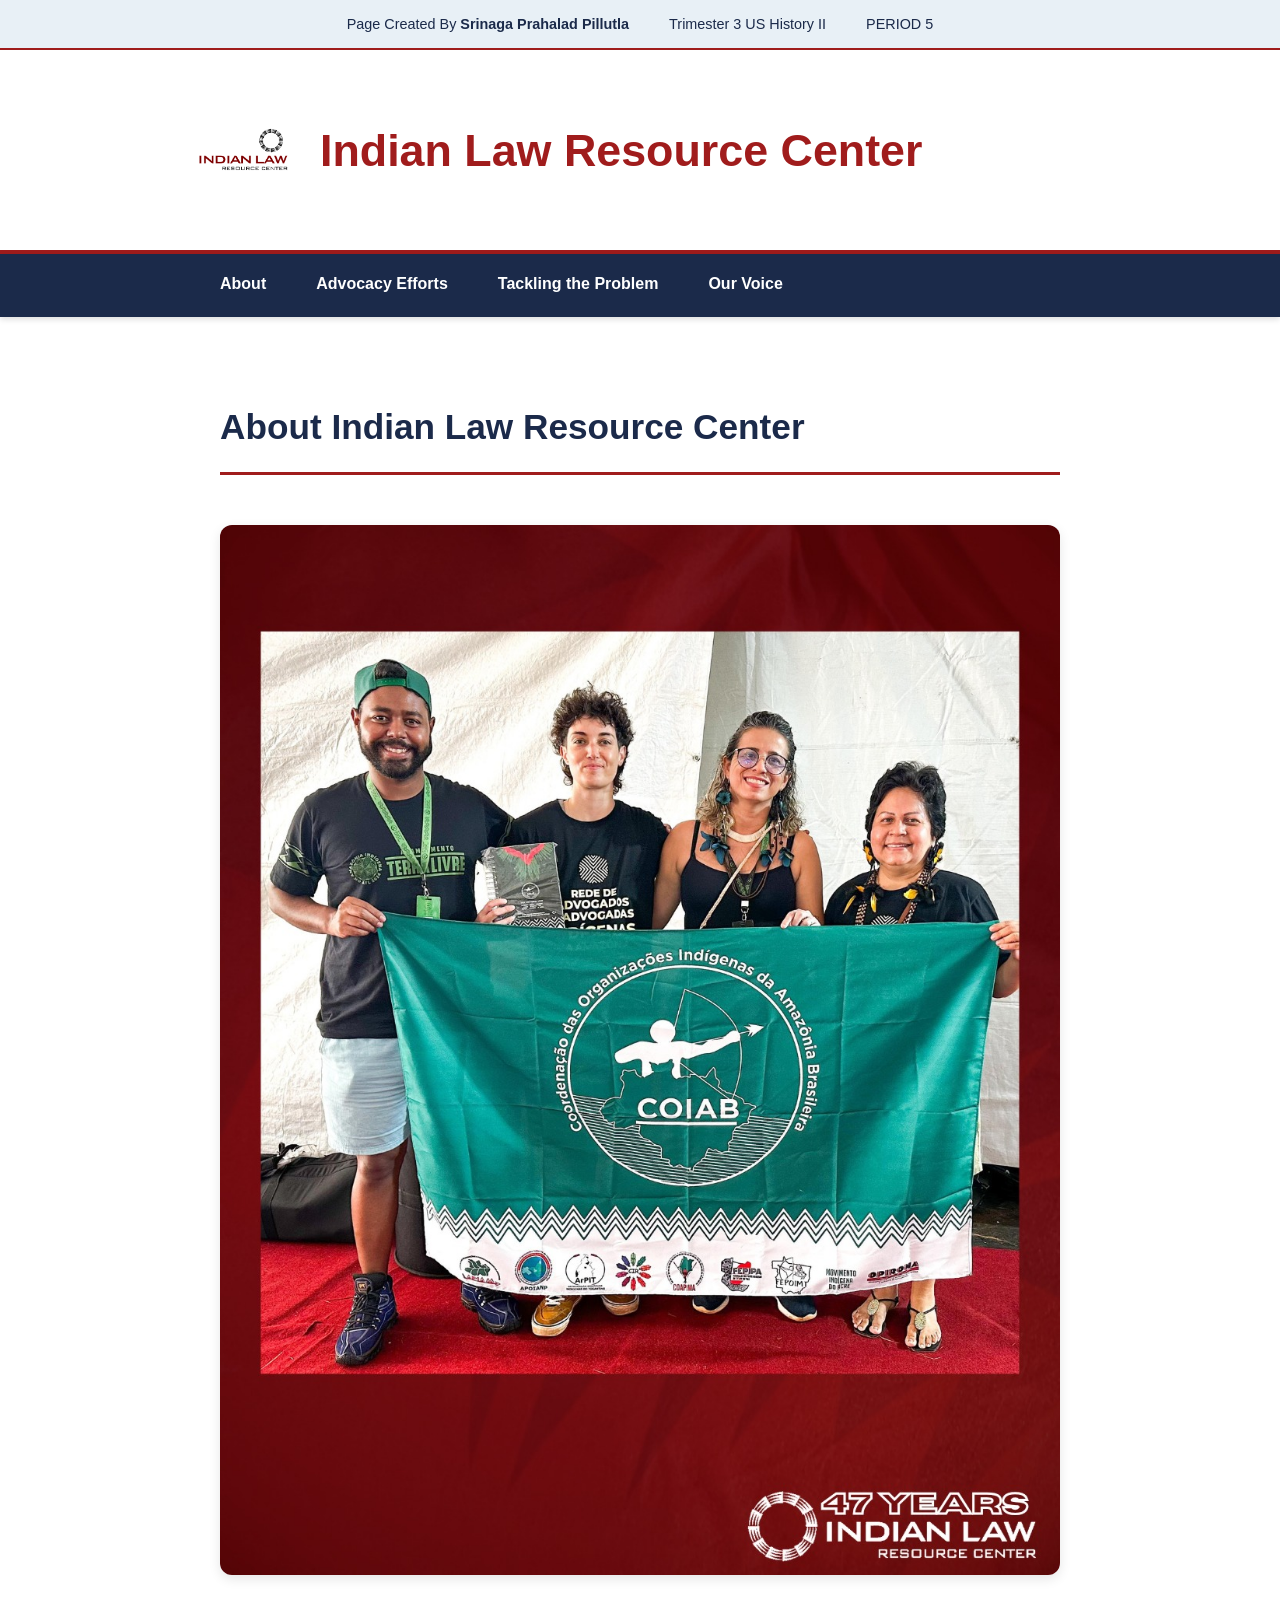
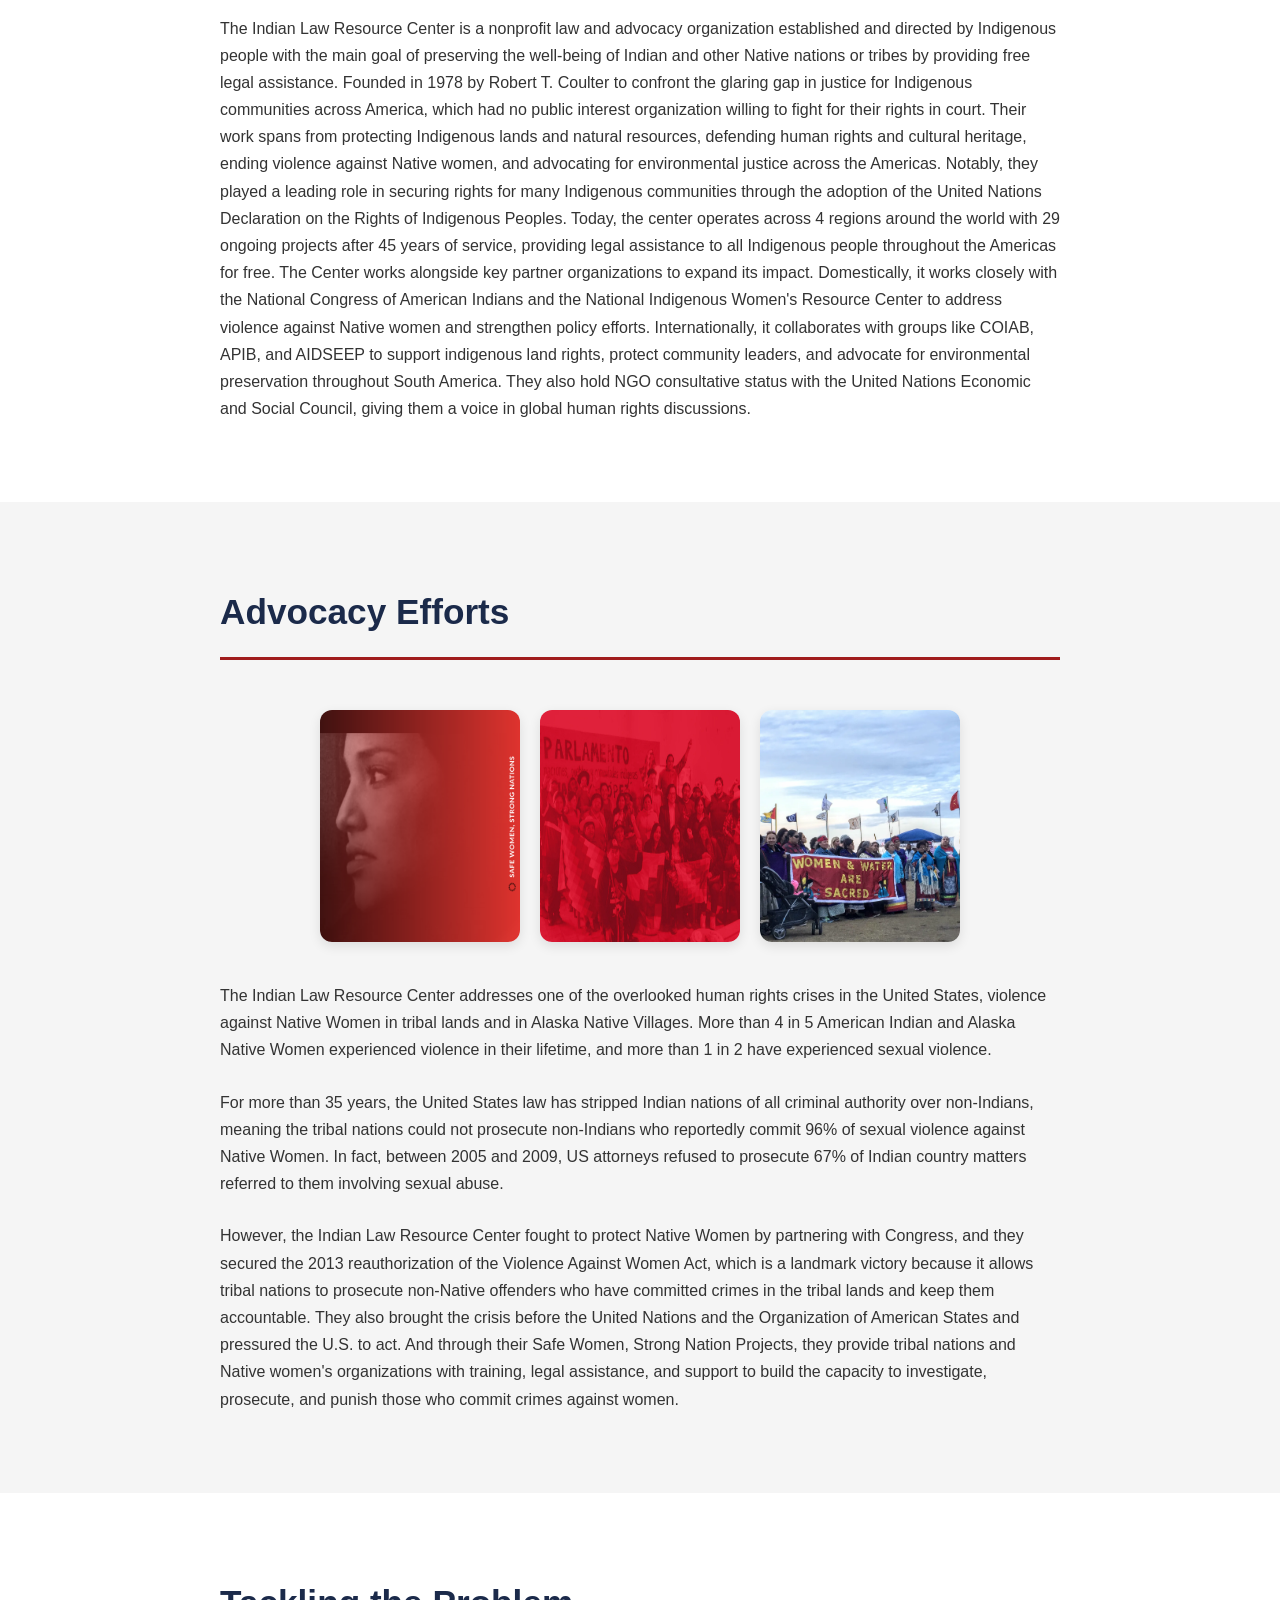
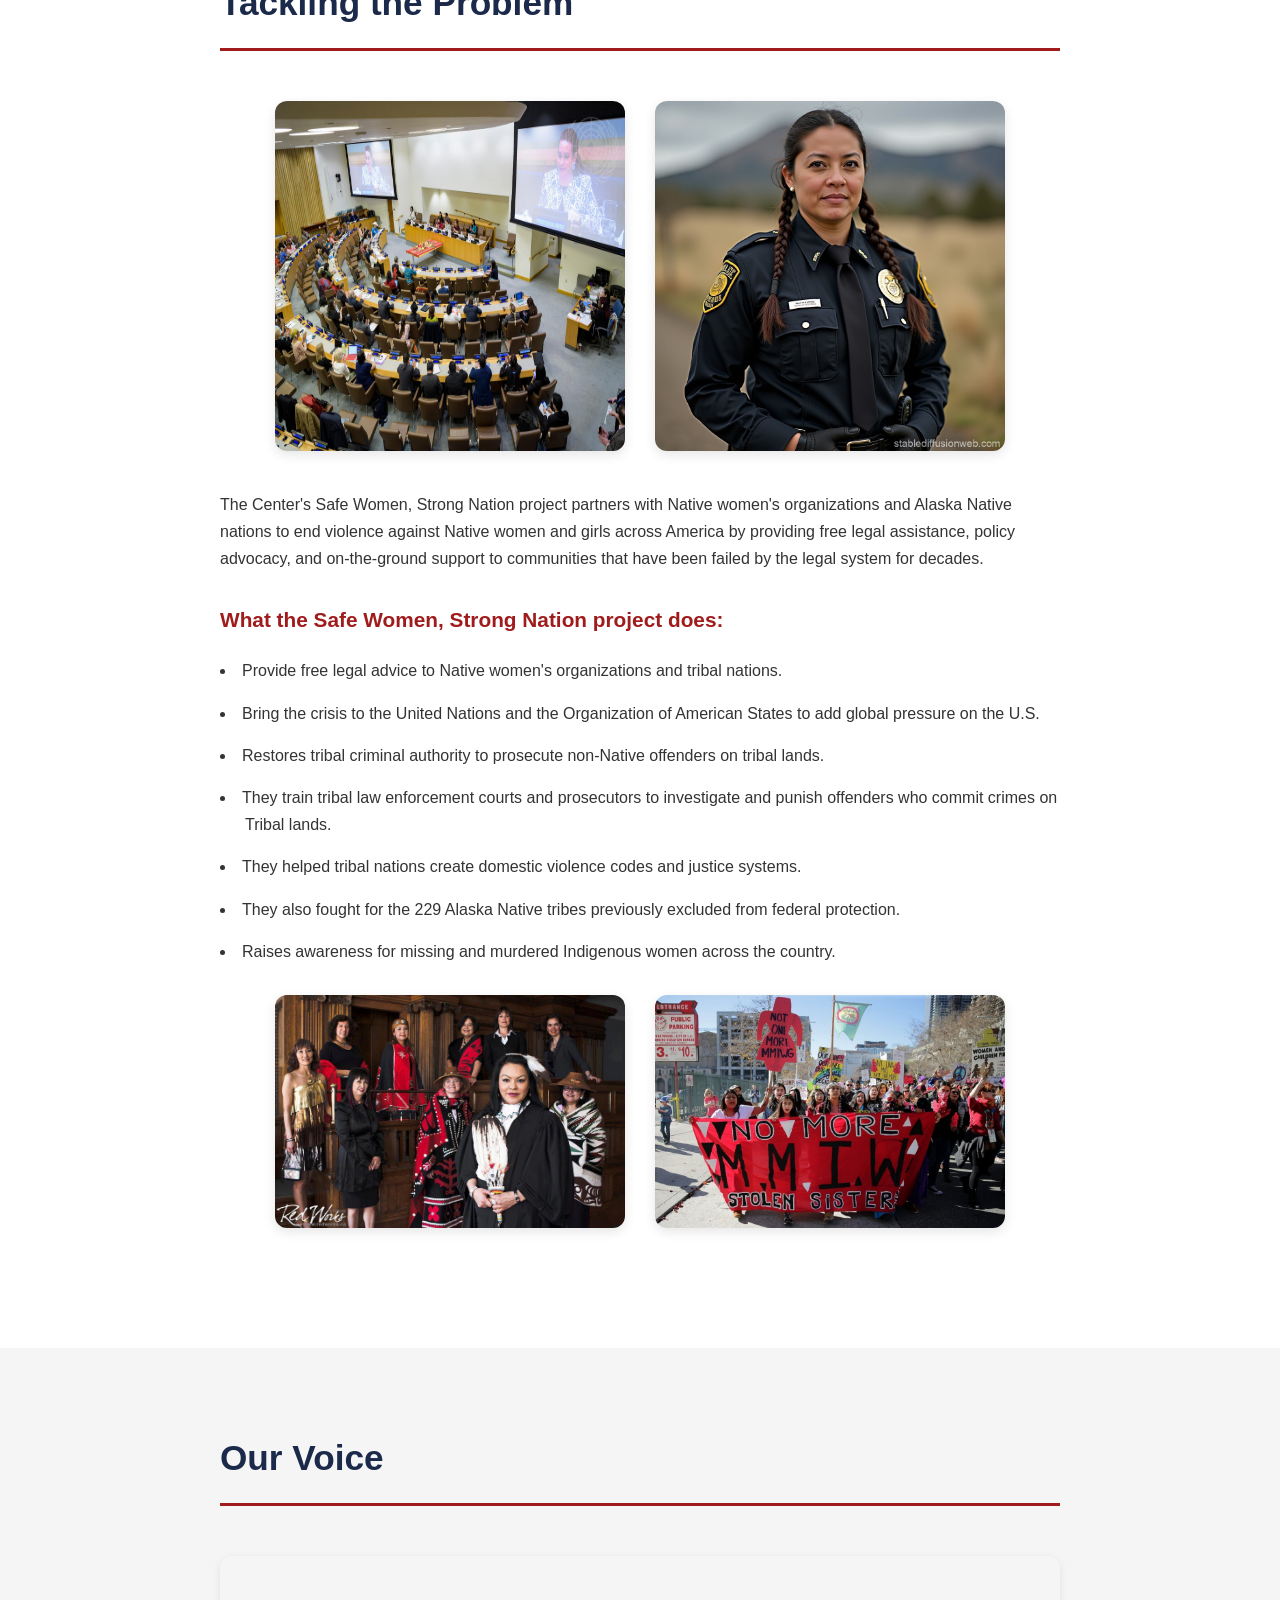
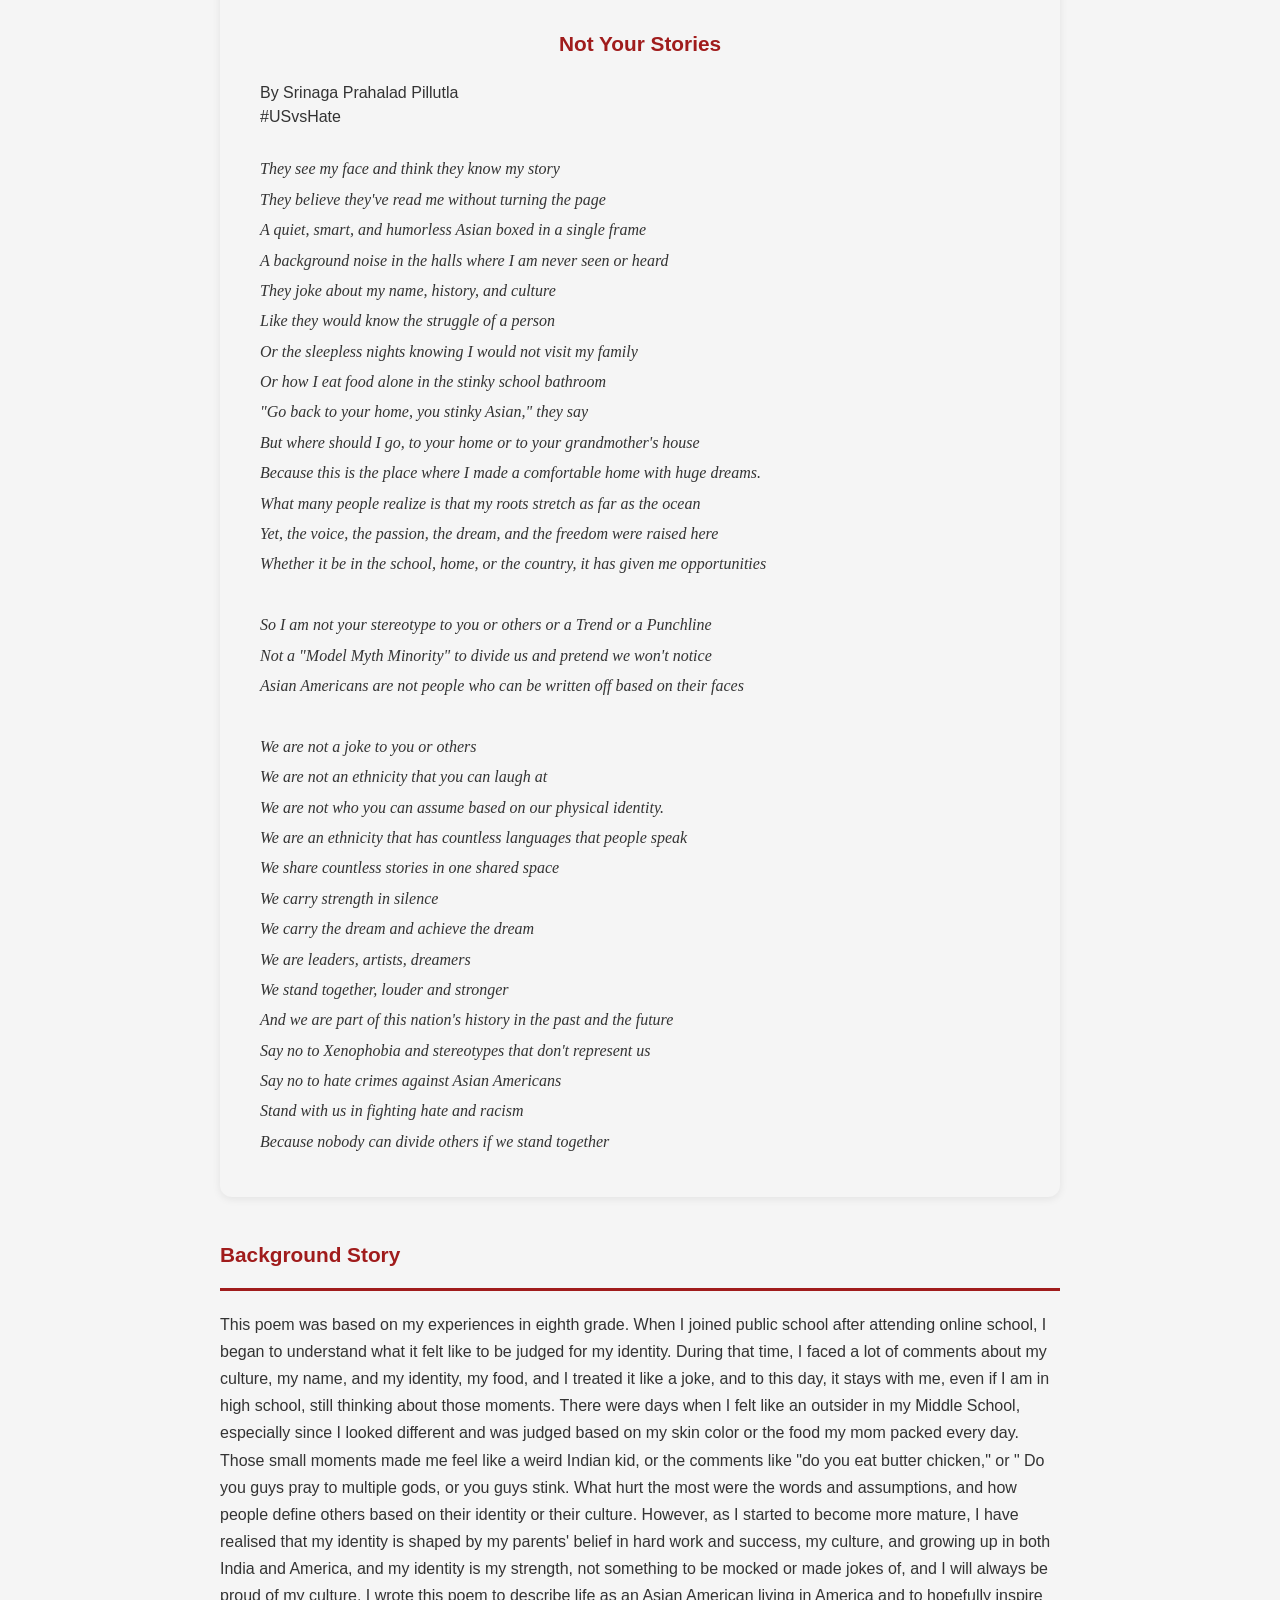
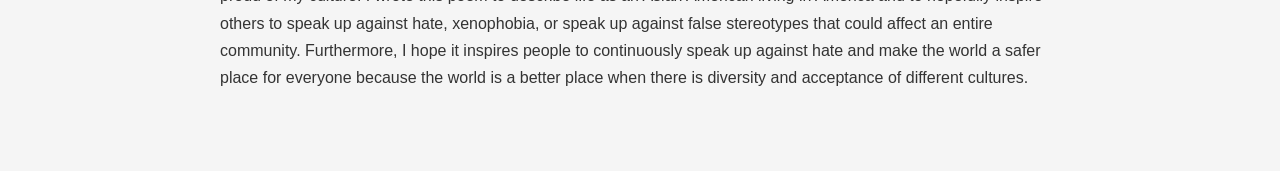
==== commit a5298b50: "test" ====
--- a/HTML-CSS_Website/index.html
+++ b/HTML-CSS_Website/index.html
@@ -13,15 +13,15 @@
         <span>Trimester 3 US History II</span>
         <span>PERIOD 5</span>
     </div>
-
+ 
     <!-- Header -->
     <header class="header">
         <div class="header-container">
-            <img src="images/Indian Law Resource Center logo.png" alt="Indian Law Resource Center Logo" class="logo">
+            <img src="images/Indian%20Law%20Resource%20Center%20logo.png" alt="Indian Law Resource Center Logo" class="logo">
             <h1>Indian Law Resource Center</h1>
         </div>
     </header>
-
+ 
     <!-- Sticky Navigation -->
     <nav class="navbar">
         <div class="nav-container">
@@ -31,7 +31,7 @@
             <a href="#voice" class="nav-link">Our Voice</a>
         </div>
     </nav>
-
+ 
     <!-- About Section -->
     <section id="about" class="section section-white">
         <div class="container">
@@ -40,15 +40,15 @@
             <p>The Indian Law Resource Center is a nonprofit law and advocacy organization established and directed by Indigenous people with the main goal of preserving the well-being of Indian and other Native nations or tribes by providing free legal assistance. Founded in 1978 by Robert T. Coulter to confront the glaring gap in justice for Indigenous communities across America, which had no public interest organization willing to fight for their rights in court. Their work spans from protecting Indigenous lands and natural resources, defending human rights and cultural heritage, ending violence against Native women, and advocating for environmental justice across the Americas. Notably, they played a leading role in securing rights for many Indigenous communities through the adoption of the United Nations Declaration on the Rights of Indigenous Peoples. Today, the center operates across 4 regions around the world with 29 ongoing projects after 45 years of service, providing legal assistance to all Indigenous people throughout the Americas for free. The Center works alongside key partner organizations to expand its impact. Domestically, it works closely with the National Congress of American Indians and the National Indigenous Women's Resource Center to address violence against Native women and strengthen policy efforts. Internationally, it collaborates with groups like COIAB, APIB, and AIDSEEP to support indigenous land rights, protect community leaders, and advocate for environmental preservation throughout South America. They also hold NGO consultative status with the United Nations Economic and Social Council, giving them a voice in global human rights discussions.</p>
         </div>
     </section>
-
+ 
     <!-- Advocacy Efforts Section -->
     <section id="advocacy" class="section section-gray">
         <div class="container">
             <h2>Advocacy Efforts</h2>
             <div class="advocacy-images">
-                <img src="./images/Safe%20Women.png" alt="Safe Women, Strong Nation" class="advocacy-image">
-                <img src="./images/Women%20and%20Water%20are%20Sacred.png" alt="Women & Water Are Sacred" class="advocacy-image">
-                <img src="./images/safe%20Women.png" alt="Safe Women, Strong Nation" class="advocacy-image">
+                <img src="images/SafeWomen.png" alt="Safe Women, Strong Nation" class="advocacy-image">
+                <img src="images/Parlamento.png" alt="Advocacy Image" class="advocacy-image">
+                <img src="images/women%20and%20water%20are%20sacred.png" alt="Women and Water Are Sacred" class="advocacy-image">
             </div>
             <p>The Indian Law Resource Center addresses one of the overlooked human rights crises in the United States, violence against Native Women in tribal lands and in Alaska Native Villages. More than 4 in 5 American Indian and Alaska Native Women experienced violence in their lifetime, and more than 1 in 2 have experienced sexual violence.</p>
             
@@ -57,14 +57,14 @@
             <p>However, the Indian Law Resource Center fought to protect Native Women by partnering with Congress, and they secured the 2013 reauthorization of the Violence Against Women Act, which is a landmark victory because it allows tribal nations to prosecute non-Native offenders who have committed crimes in the tribal lands and keep them accountable. They also brought the crisis before the United Nations and the Organization of American States and pressured the U.S. to act. And through their Safe Women, Strong Nation Projects, they provide tribal nations and Native women's organizations with training, legal assistance, and support to build the capacity to investigate, prosecute, and punish those who commit crimes against women.</p>
         </div>
     </section>
-
+ 
     <!-- Tackling the Problem Section -->
     <section id="tackling" class="section section-white">
         <div class="container">
             <h2>Tackling the Problem</h2>
             <div class="tackling-images">
                 <img src="images/UN.png" alt="United Nations" class="tackling-image">
-                <img src="images/Tribal police.png" alt="Tribal Police" class="tackling-image">
+                <img src="images/Tribal%20police.png" alt="Tribal Police" class="tackling-image">
             </div>
             <p>The Center's Safe Women, Strong Nation project partners with Native women's organizations and Alaska Native nations to end violence against Native women and girls across America by providing free legal assistance, policy advocacy, and on-the-ground support to communities that have been failed by the legal system for decades.</p>
             
@@ -79,14 +79,14 @@
                 <li>Raises awareness for missing and murdered Indigenous women across the country.</li>
             </ul>
             <div class="tackling-images">
-                <img src="images/Indigenous lawyers.png" alt="Indigenous Lawyers" class="tackling-image">
+                <img src="images/Indigenous%20lawyers.png" alt="Indigenous Lawyers" class="tackling-image">
                 <img src="images/MMIW.png" alt="Missing and Murdered Indigenous Women" class="tackling-image">
             </div>
         </div>
     </section>
-
+ 
     <!-- Our Voice Section -->
-    <section id="voice" class="section section-white">
+    <section id="voice" class="section section-gray">
         <div class="container">
             <h2>Our Voice</h2>
             
@@ -107,9 +107,11 @@
 What many people realize is that my roots stretch as far as the ocean
 Yet, the voice, the passion, the dream, and the freedom were raised here
 Whether it be in the school, home, or the country, it has given me opportunities
+ 
 So I am not your stereotype to you or others or a Trend or a Punchline
 Not a "Model Myth Minority" to divide us and pretend we won't notice
 Asian Americans are not people who can be written off based on their faces
+ 
 We are not a joke to you or others
 We are not an ethnicity that you can laugh at
 We are not who you can assume based on our physical identity.
@@ -125,11 +127,18 @@
 Stand with us in fighting hate and racism
 Because nobody can divide others if we stand together</pre>
             </div>
-
+ 
             <h3 class="background-story-heading">Background Story</h3>
             <p>This poem was based on my experiences in eighth grade. When I joined public school after attending online school, I began to understand what it felt like to be judged for my identity. During that time, I faced a lot of comments about my culture, my name, and my identity, my food, and I treated it like a joke, and to this day, it stays with me, even if I am in high school, still thinking about those moments. There were days when I felt like an outsider in my Middle School, especially since I looked different and was judged based on my skin color or the food my mom packed every day. Those small moments made me feel like a weird Indian kid, or the comments like "do you eat butter chicken," or " Do you guys pray to multiple gods, or you guys stink. What hurt the most were the words and assumptions, and how people define others based on their identity or their culture. However, as I started to become more mature, I have realised that my identity is shaped by my parents' belief in hard work and success, my culture, and growing up in both India and America, and my identity is my strength, not something to be mocked or made jokes of, and I will always be proud of my culture. I wrote this poem to describe life as an Asian American living in America and to hopefully inspire others to speak up against hate, xenophobia, or speak up against false stereotypes that could affect an entire community. Furthermore, I hope it inspires people to continuously speak up against hate and make the world a safer place for everyone because the world is a better place when there is diversity and acceptance of different cultures.</p>
         </div>
     </section>
+ 
+</body>
+</html>
+ 
 
-</body>
-</html>+
+
+
+
+
